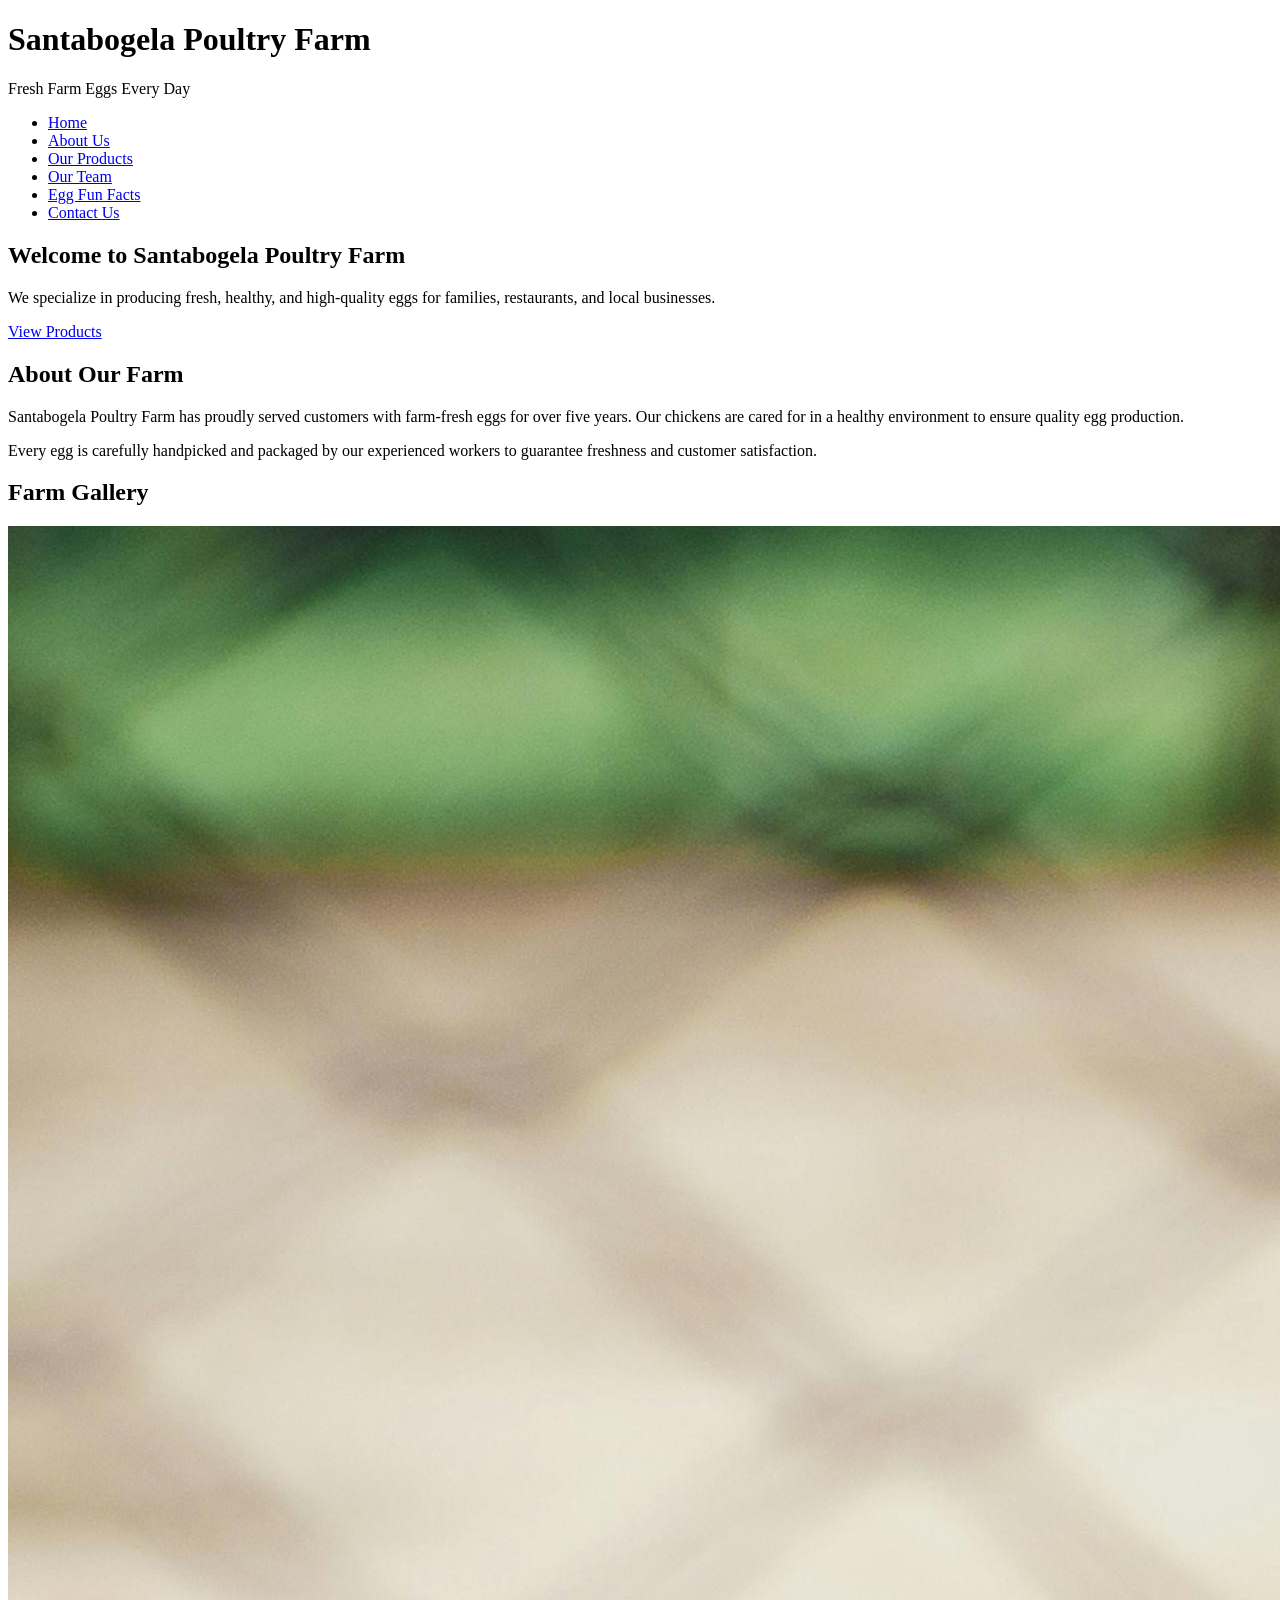
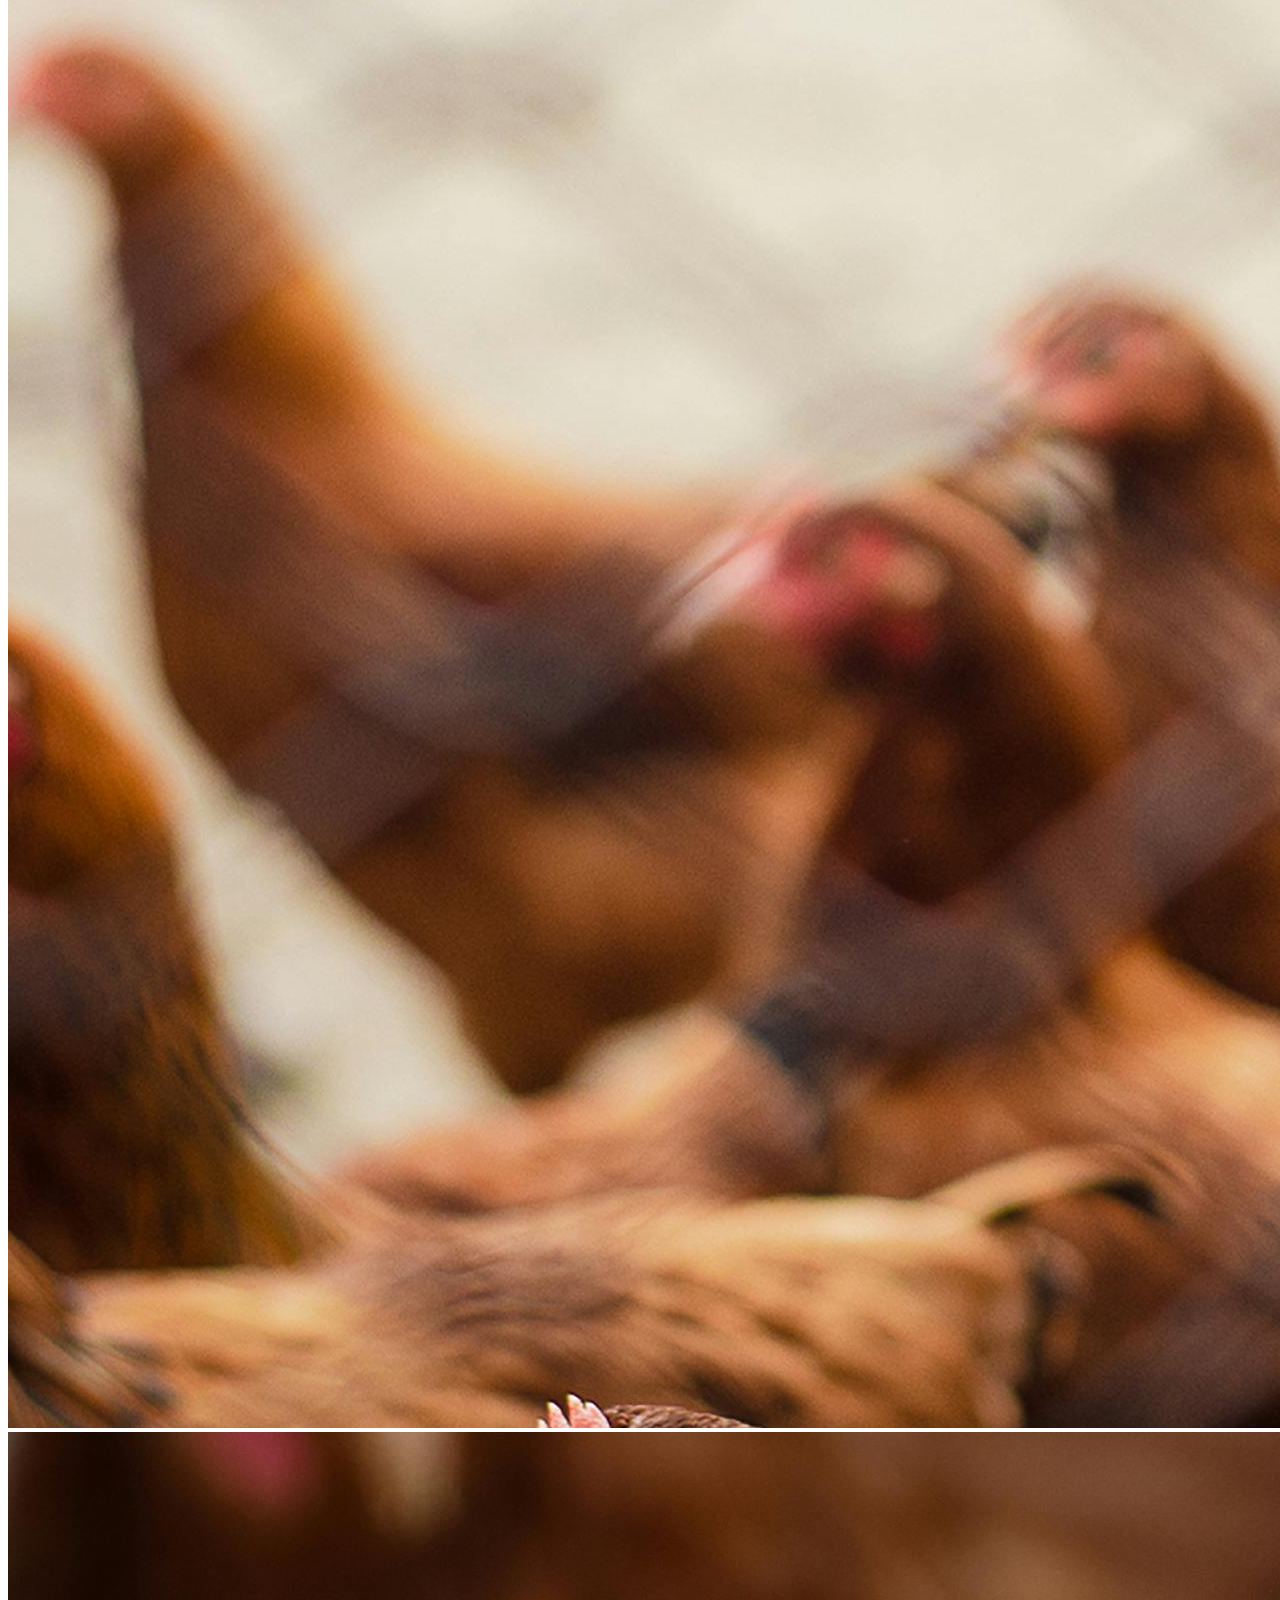
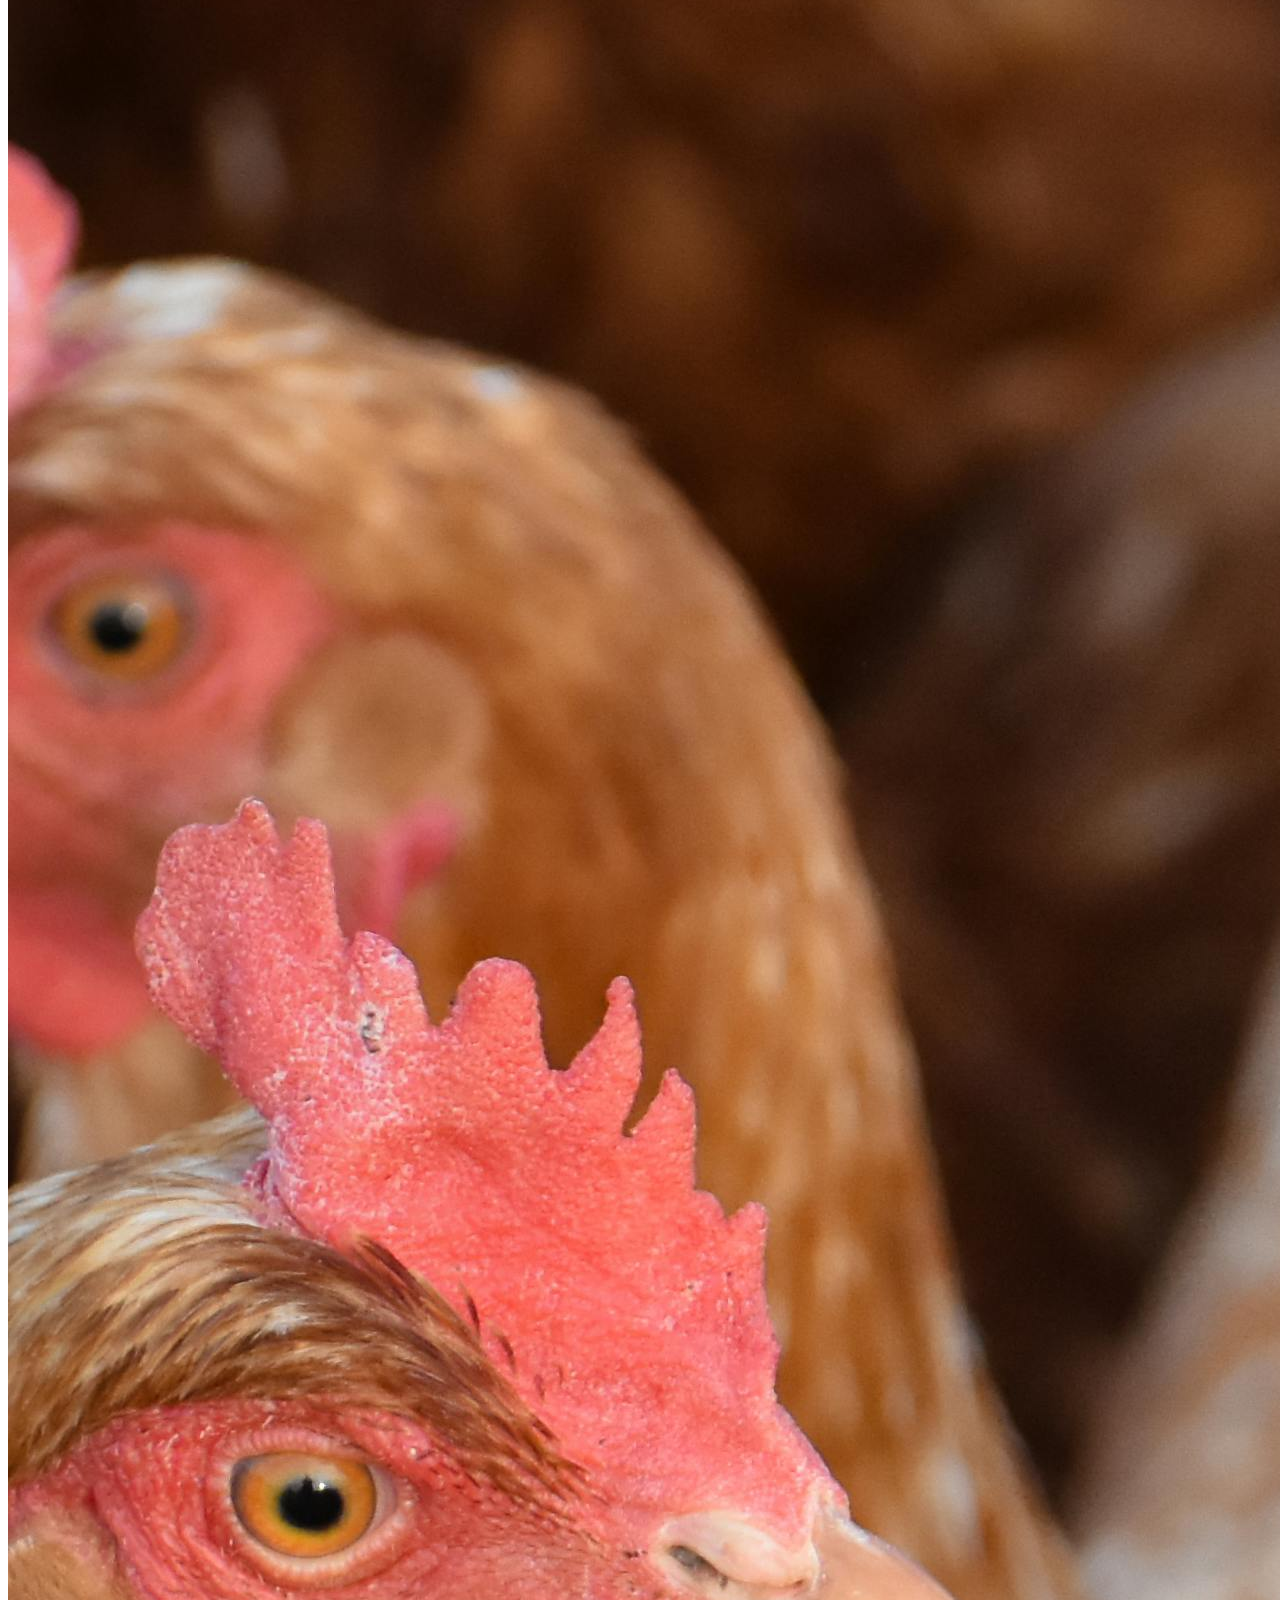
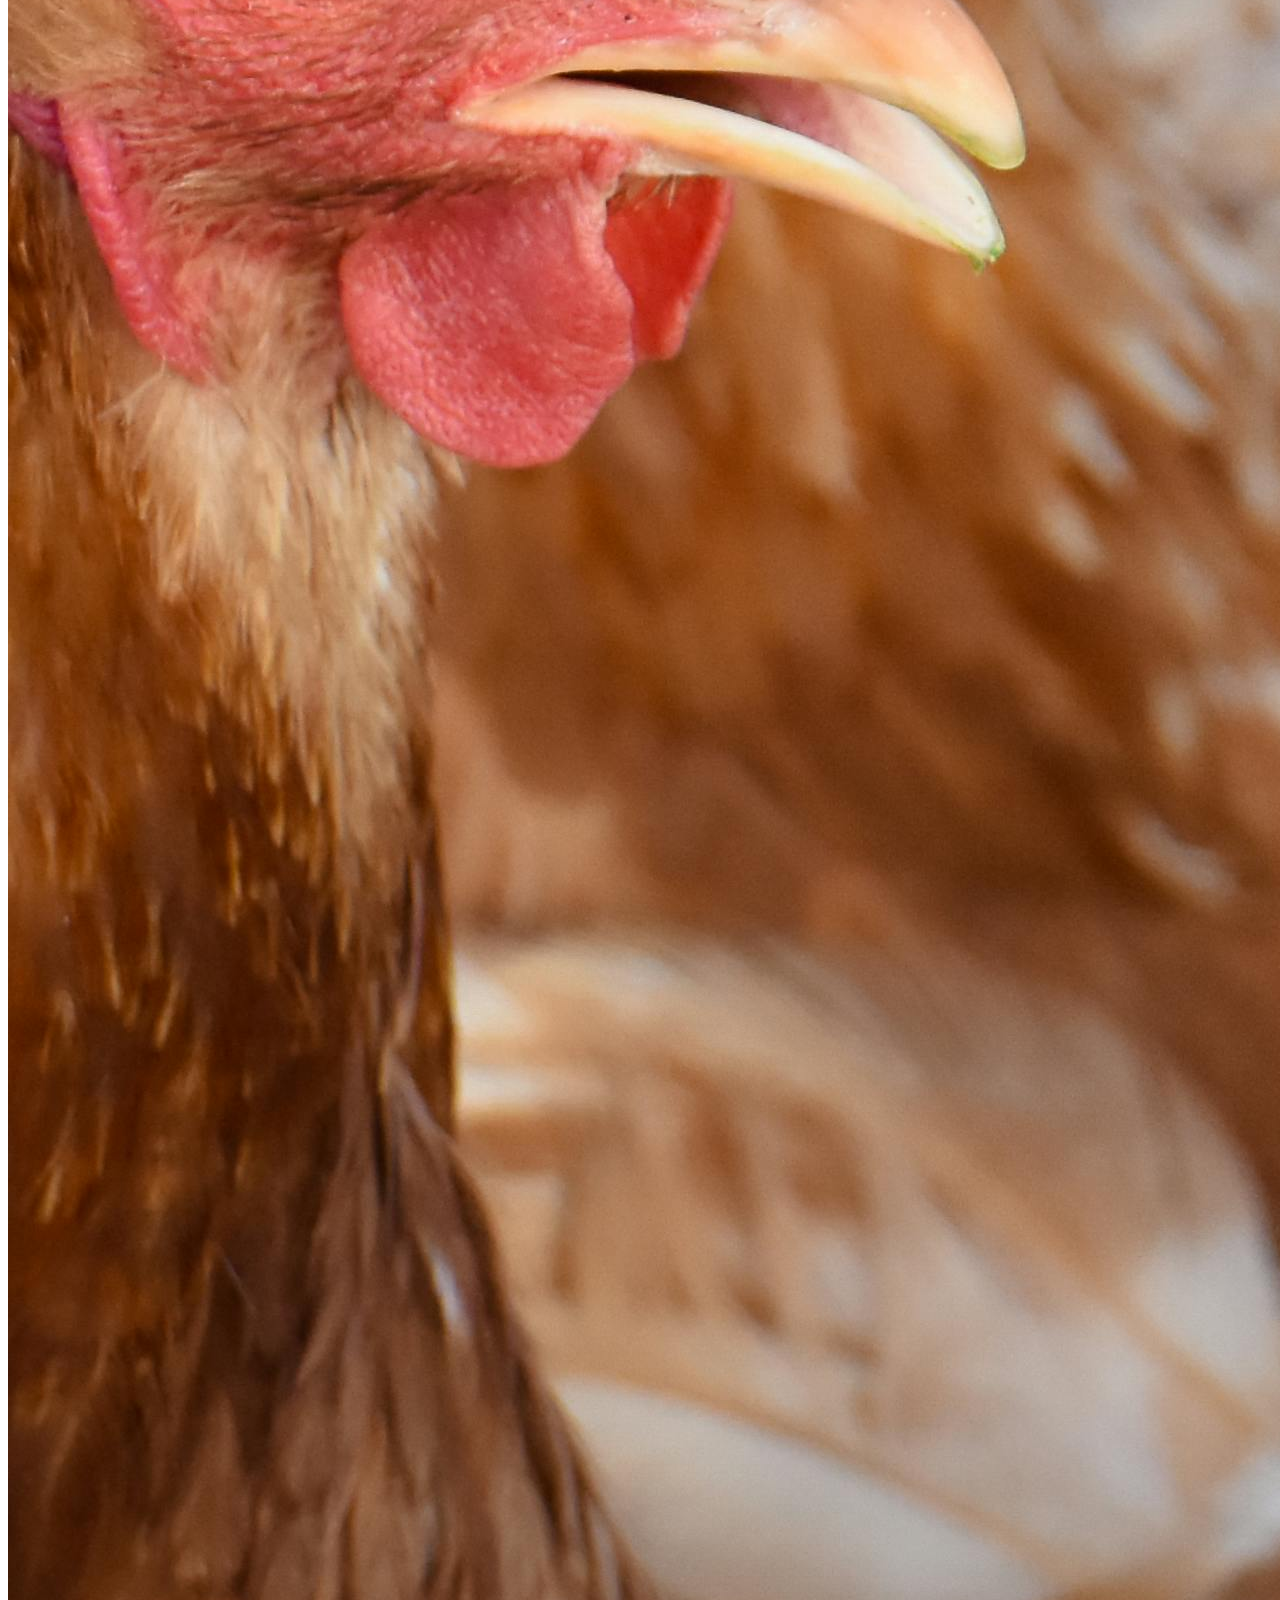
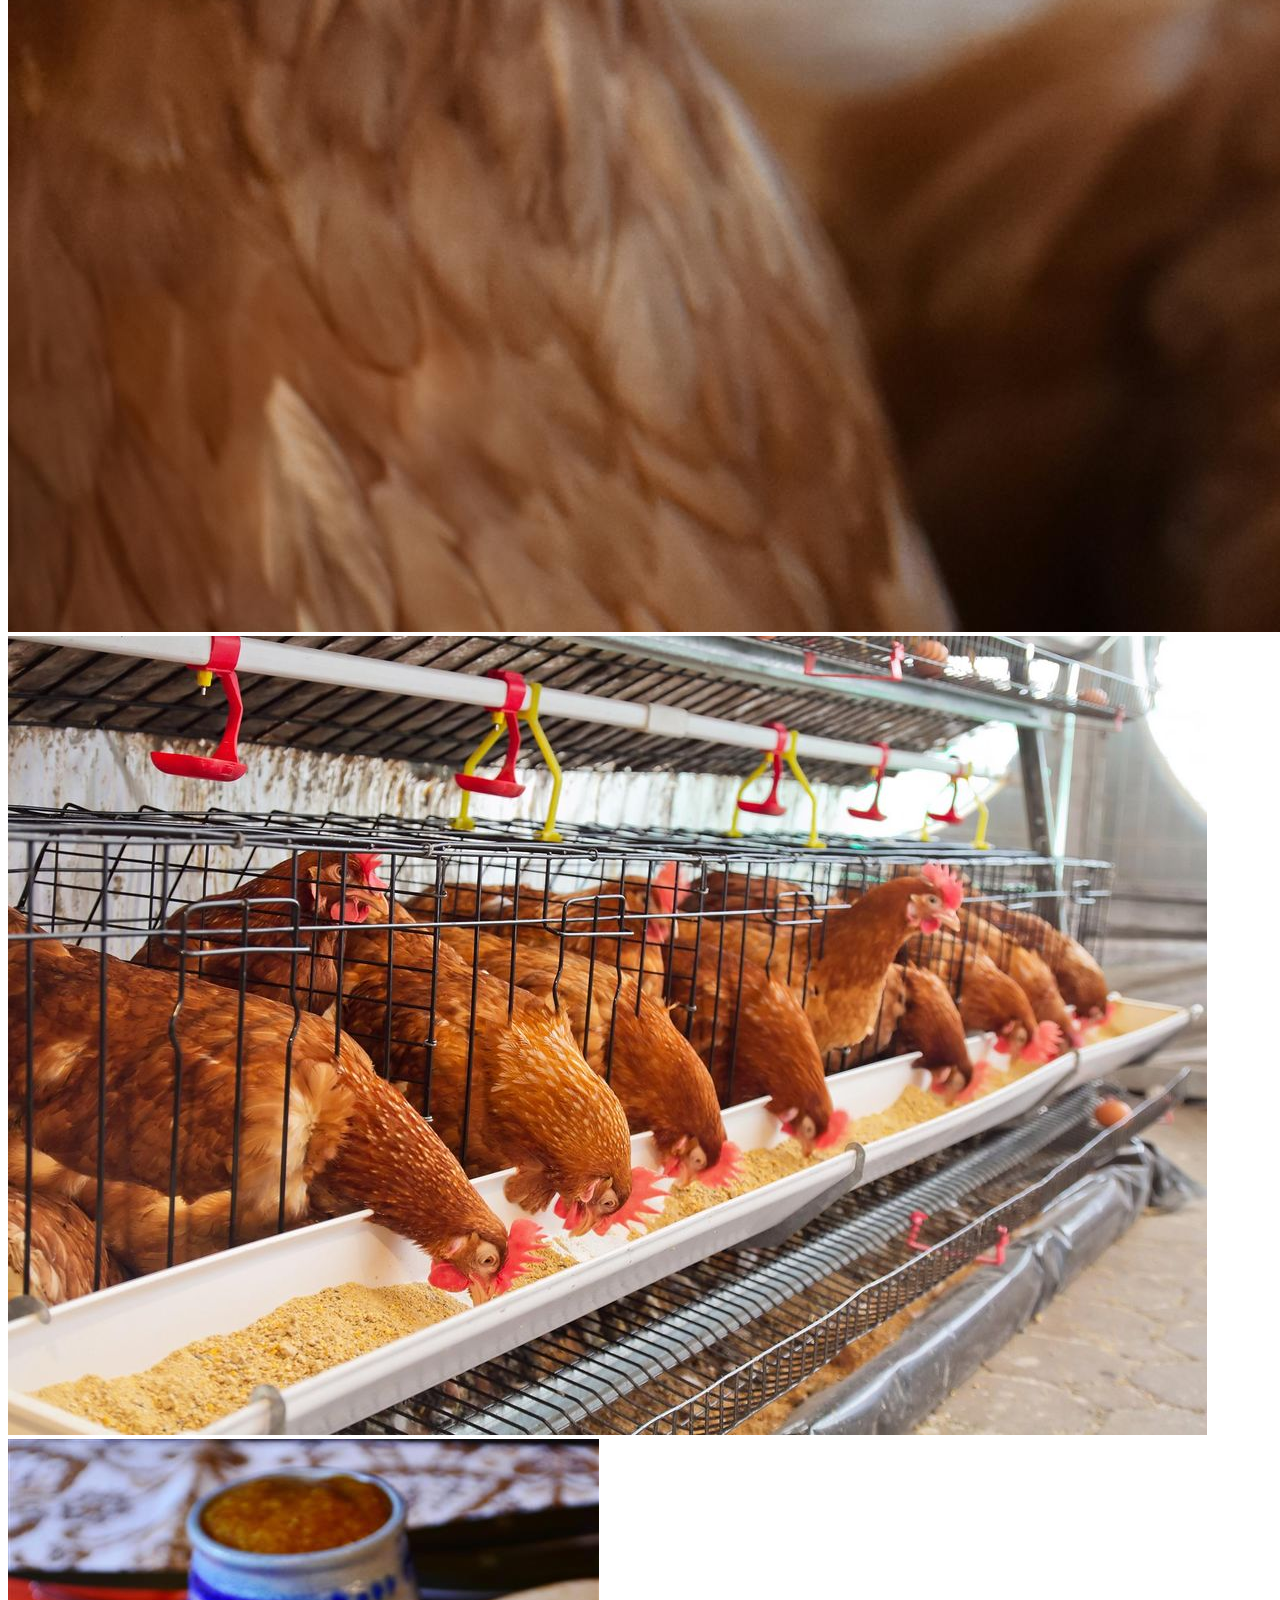
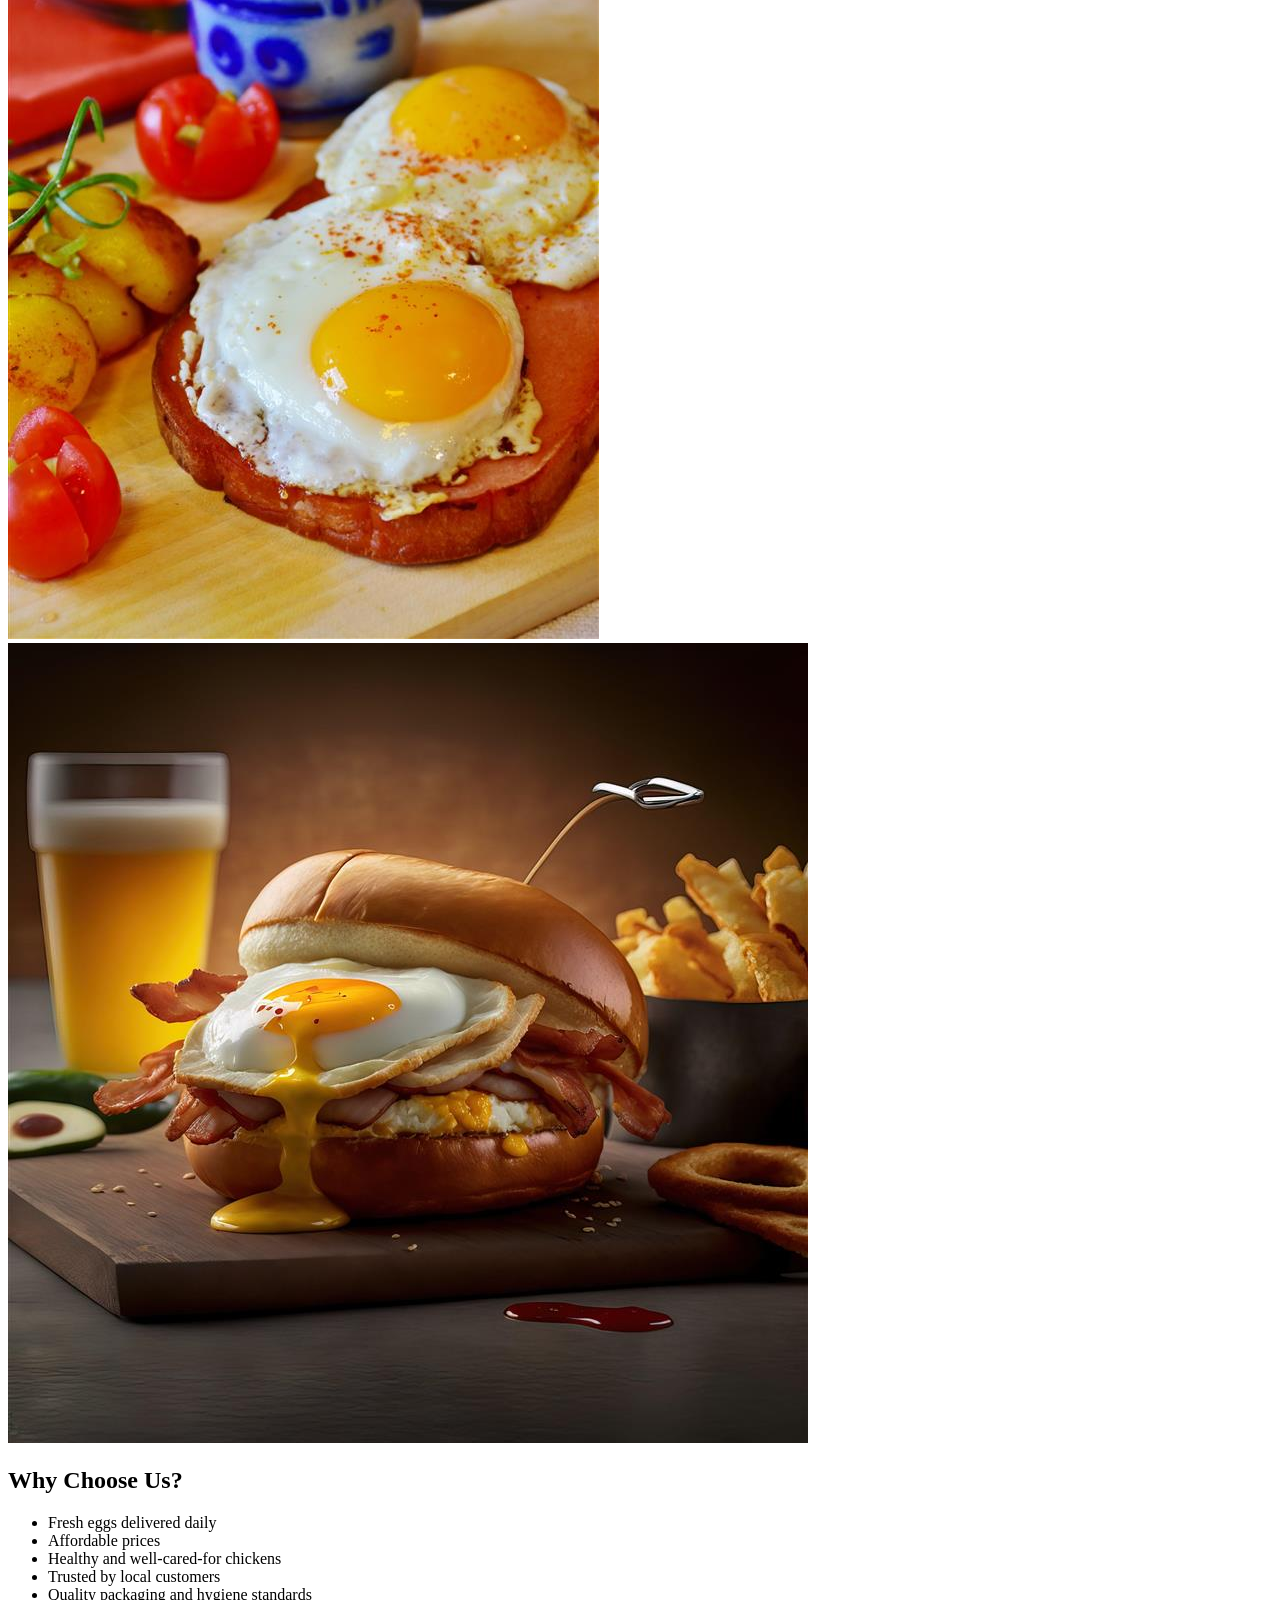
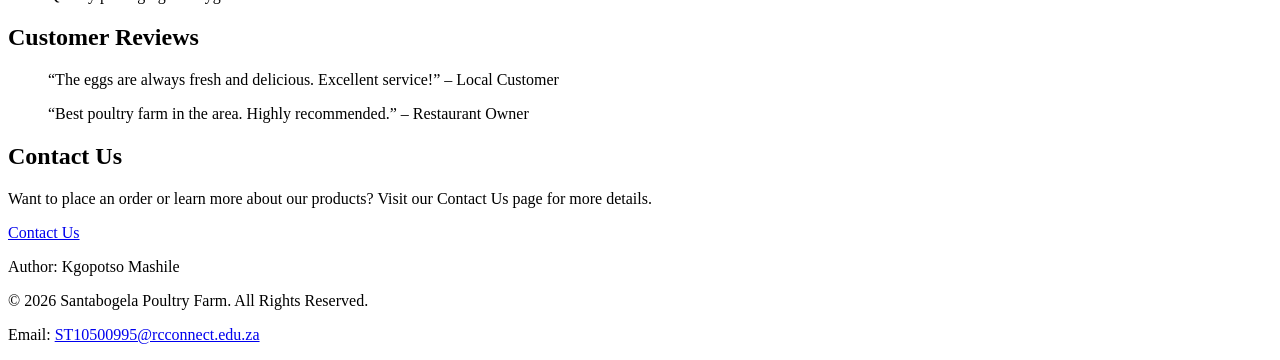
==== index.html @ 3690ef57 "added index changes" ====
<!DOCTYPE html>
<html lang="en">

<head>
    <meta charset="UTF-8">
    <meta name="viewport" content="width=device-width, initial-scale=1.0">
    <title>Santabogela Poultry Farm</title>

    <!-- External CSS -->
    <link rel="stylesheet" href="style.css">
</head>

<body>

    <!-- HEADER -->
    <header>
        <div class="logo">
            <h1>Santabogela Poultry Farm</h1>
            <p>Fresh Farm Eggs Every Day</p>
        </div>

        <!-- Navigation -->
        <nav>
            <ul>
                <li><a href="index.html">Home</a></li>
                <li><a href="about.html">About Us</a></li>
                <li><a href="ourproducts.html">Our Products</a></li>
                <li><a href="ourteam.html">Our Team</a></li>
                <li><a href="eggfunfacts.html">Egg Fun Facts</a></li>
                <li><a href="contacts.html">Contact Us</a></li>
            </ul>
        </nav>
    </header>

    <!-- HERO SECTION -->
    <section class="hero">

        <div class="hero-text">
            <h2>Welcome to Santabogela Poultry Farm</h2>

            <p>
                We specialize in producing fresh, healthy, and high-quality eggs
                for families, restaurants, and local businesses.
            </p>

            <a href="ourproducts.html" class="btn">
                View Products
            </a>
        </div>

    </section>

    <!-- MAIN CONTENT -->
    <main class="container">

        <!-- ABOUT SECTION -->
        <section class="card">

            <h2>About Our Farm</h2>

            <p>
                Santabogela Poultry Farm has proudly served customers with
                farm-fresh eggs for over five years. Our chickens are cared
                for in a healthy environment to ensure quality egg production.
            </p>

            <p>
                Every egg is carefully handpicked and packaged by our experienced
                workers to guarantee freshness and customer satisfaction.
            </p>

        </section>

        <!-- IMAGE GALLERY -->
        <section class="gallery">

            <h2>Farm Gallery</h2>

            <div class="gallery-grid">

                <img src="images/chicken3.jpg" alt="Chicken Farm">
                <img src="images/chicken4.jpg" alt="Fresh Eggs">
                <img src="images/layerfreerange5.jpg" alt="Free Range Chicken">
                <img src="images/breakfast.jpg" alt="Breakfast Meal">
                <img src="images/burger.jpg" alt="Burger Meal">

            </div>

        </section>

        <!-- WHY CHOOSE US -->
        <section class="card">

            <h2>Why Choose Us?</h2>

            <ul>
                <li>Fresh eggs delivered daily</li>
                <li>Affordable prices</li>
                <li>Healthy and well-cared-for chickens</li>
                <li>Trusted by local customers</li>
                <li>Quality packaging and hygiene standards</li>
            </ul>

        </section>

        <!-- CUSTOMER REVIEW SECTION -->
        <section class="card">

            <h2>Customer Reviews</h2>

            <blockquote>
                “The eggs are always fresh and delicious. Excellent service!”
                – Local Customer
            </blockquote>

            <blockquote>
                “Best poultry farm in the area. Highly recommended.”
                – Restaurant Owner
            </blockquote>

        </section>

        <!-- CONTACT PREVIEW -->
        <section class="card">

            <h2>Contact Us</h2>

            <p>
                Want to place an order or learn more about our products?
                Visit our Contact Us page for more details.
            </p>

            <a href="contacts.html" class="btn">
                Contact Us
            </a>

        </section>

    </main>

    <!-- FOOTER -->
    <footer>

        <p>
            Author: Kgopotso Mashile
        </p>

        <p>
            &copy; 2026 Santabogela Poultry Farm.
            All Rights Reserved.
        </p>

        <p>
            Email:
            <a href="mailto:ST10500995@rcconnect.edu.za">
                ST10500995@rcconnect.edu.za
            </a>
        </p>

    </footer>

</body>
</html>
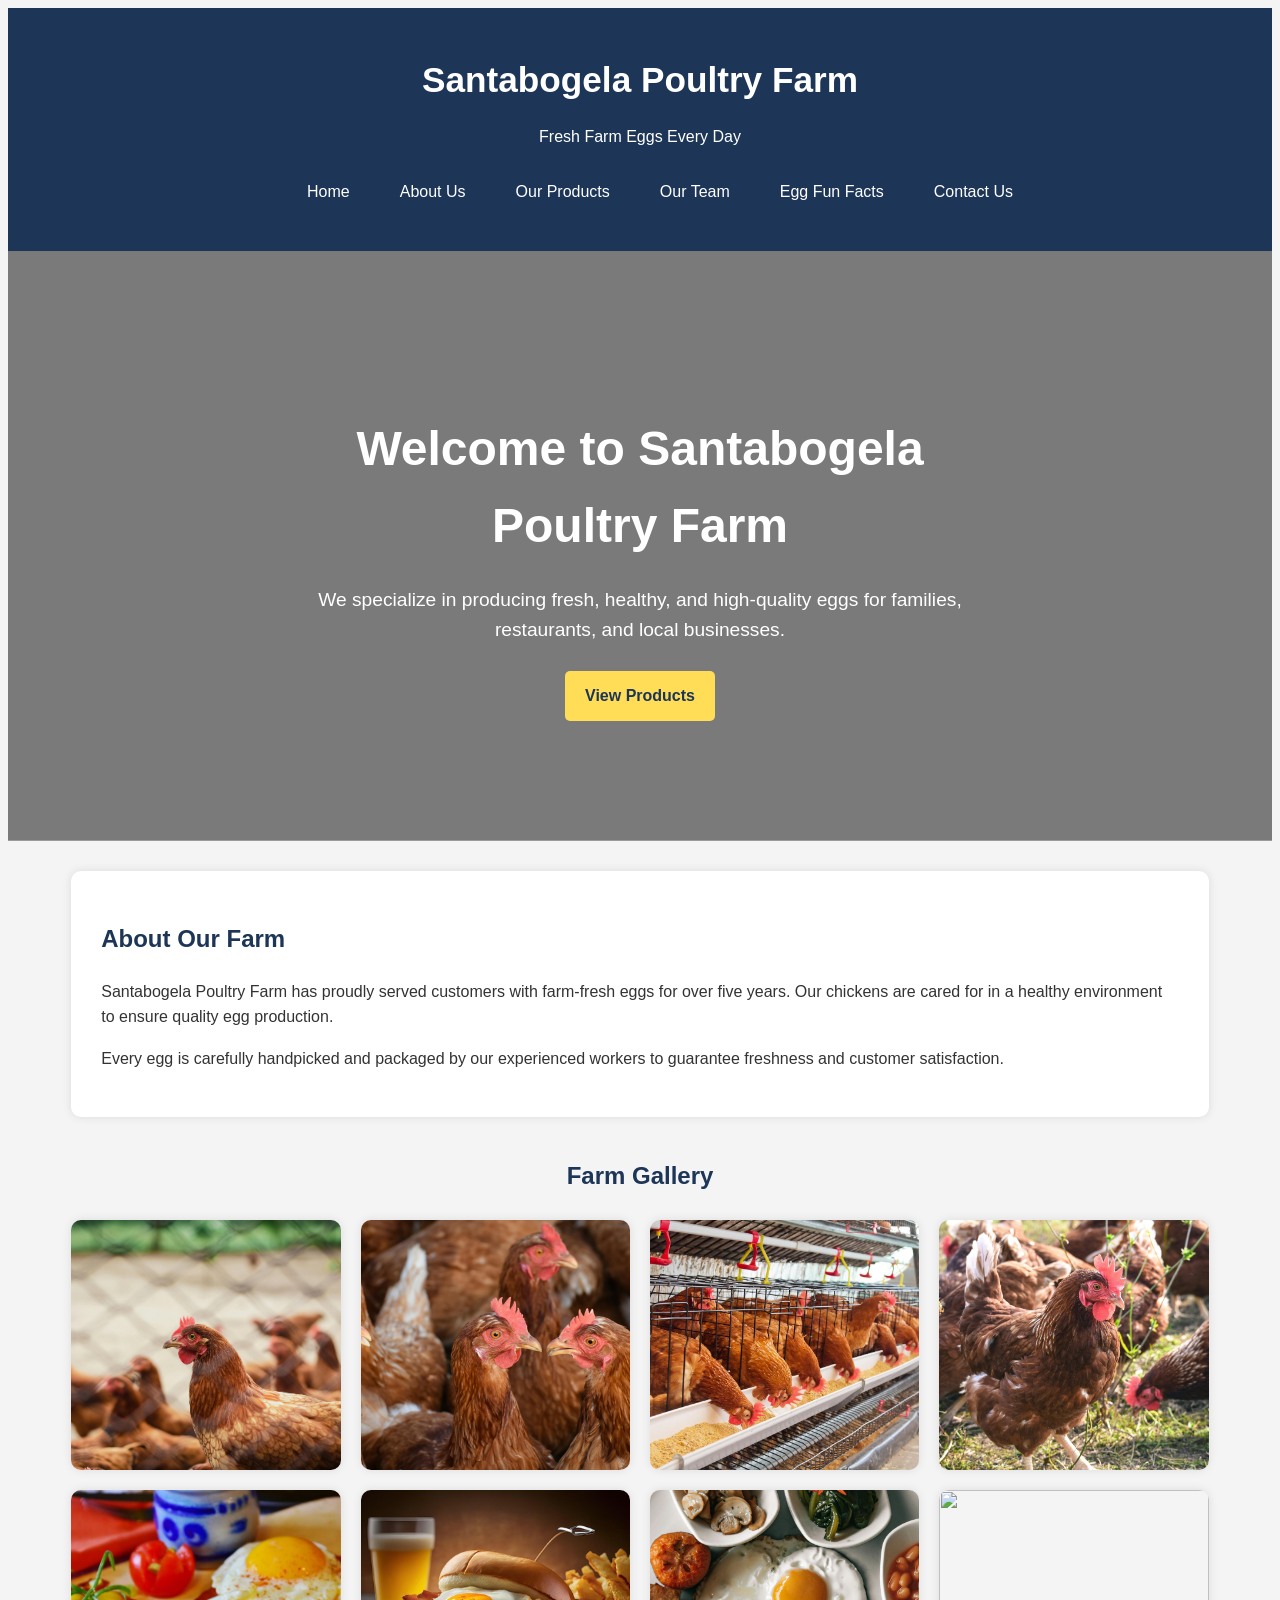
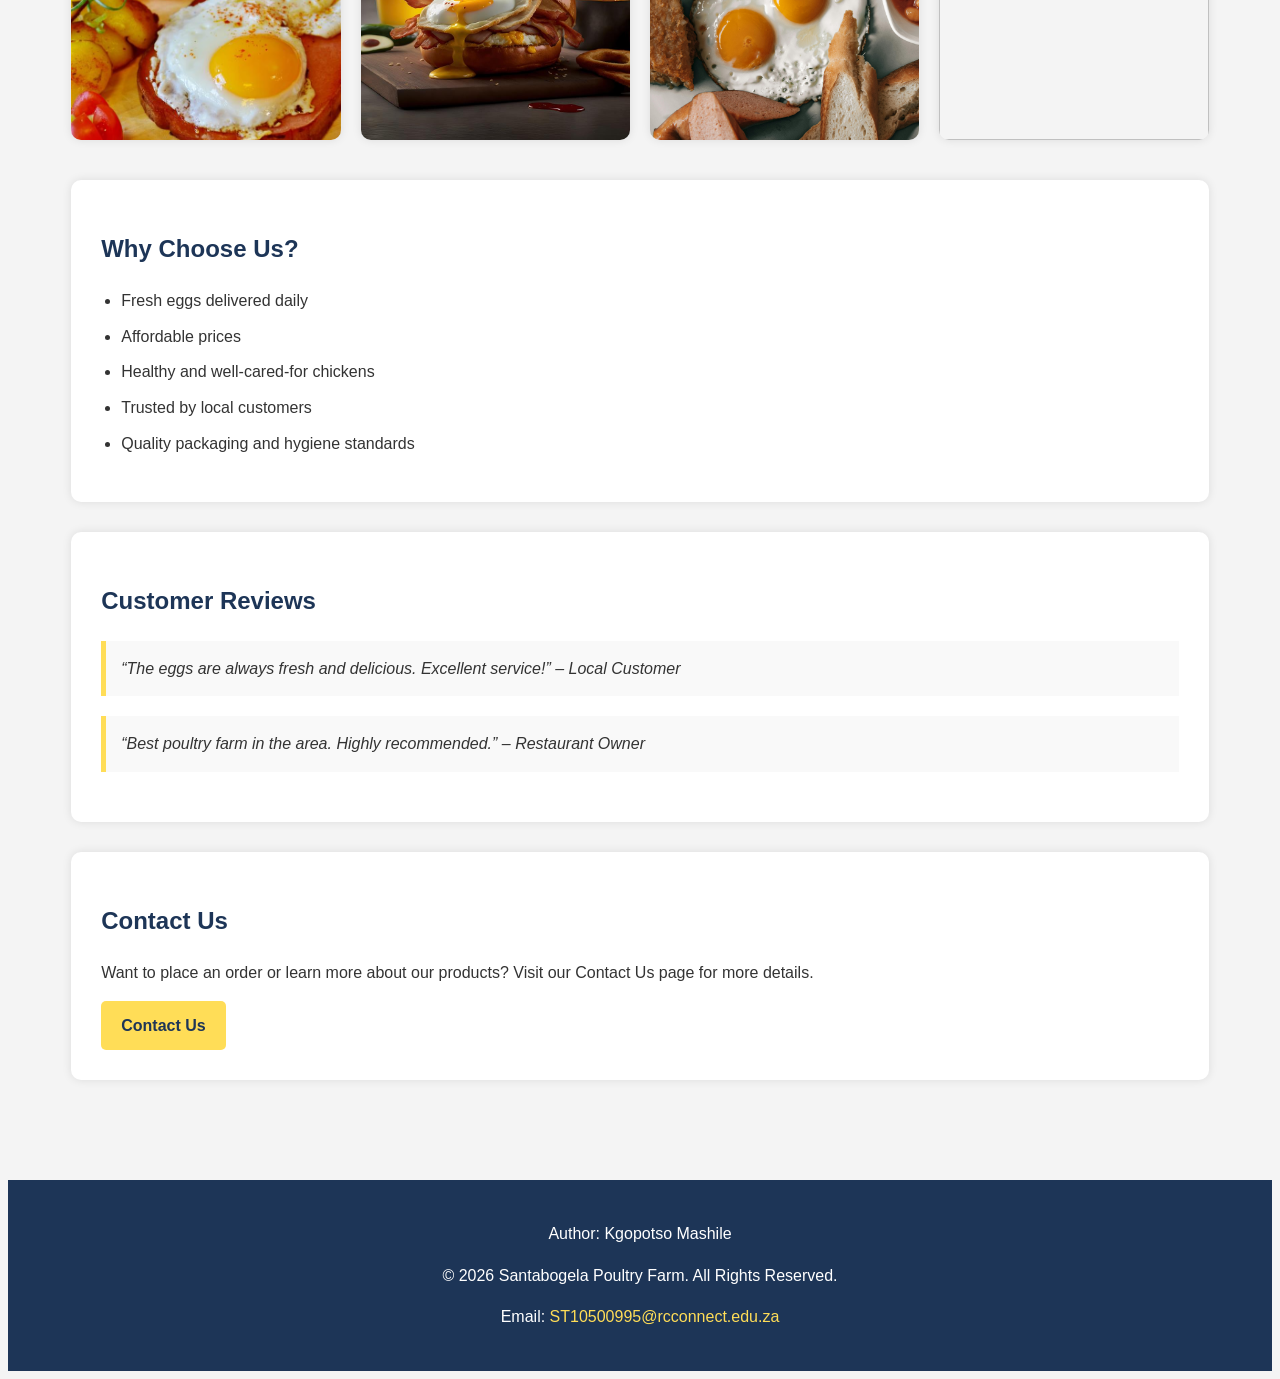
==== commit f5b278a0: "added photos" ====
--- a/index.html
+++ b/index.html
@@ -8,7 +8,7 @@
     <title>Santabogela Poultry Farm</title>
 
     <!-- External CSS -->
-    <link rel="stylesheet" href="style.css">
+    <link rel="stylesheet" href="css/style.css">
 </head>
 
 <body>
@@ -29,6 +29,9 @@
                 <li><a href="ourteam.html">Our Team</a></li>
                 <li><a href="eggfunfacts.html">Egg Fun Facts</a></li>
                 <li><a href="contacts.html">Contact Us</a></li>
+            
+
+            
             </ul>
         </nav>
     </header>
@@ -79,11 +82,14 @@
 
             <div class="gallery-grid">
 
-                <img src="images/chicken3.jpg" alt="Chicken Farm">
-                <img src="images/chicken4.jpg" alt="Fresh Eggs">
+                <img src="images/chicken3.jpg" alt="Chicken Farm" width="700">
+                <img src="images/chicken4.jpg" alt="Fresh Eggs" width="750">
                 <img src="images/layerfreerange5.jpg" alt="Free Range Chicken">
+                <img src="images/freerange3.jpg">
                 <img src="images/breakfast.jpg" alt="Breakfast Meal">
                 <img src="images/burger.jpg" alt="Burger Meal">
+                <img src="images/breakfast2.jpg">
+                <img src="images/breakfast3.jpg">
 
             </div>
 
--- a/css/style.css
+++ b/css/style.css
@@ -0,0 +1,387 @@
+html5
+
+
+*{
+    margin: 0;
+    padding: 0;
+    box-sizing: border-box;
+}
+
+body{
+    font-family: 'Poppins', sans-serif;
+    background-color: #f4f4f4;
+    color: #333;
+    line-height: 1.6;
+}
+
+
+header{
+    background-color: #1d3557;
+    color: white;
+    text-align: center;
+    padding: 20px;
+}
+
+/* LOGO */
+.logo h1{
+    font-size: 2.2rem;
+    margin-bottom: 5px;
+}
+
+.logo p{
+    font-size: 1rem;
+}
+
+
+
+nav ul{
+    list-style: none;
+    display: flex;
+    justify-content: center;
+    flex-wrap: wrap;
+    margin-top: 20px;
+}
+
+nav ul li{
+    margin: 10px;
+}
+
+nav ul li a{
+    color: white;
+    text-decoration: none;
+    padding: 10px 15px;
+    border-radius: 5px;
+    transition: 0.3s;
+    font-weight: 500;
+}
+
+/* ACTIVE PAGE */
+.active{
+    background-color: #ffdd57;
+    color: #1d3557;
+}
+
+/* HOVER EFFECT */
+nav ul li a:hover{
+    background-color: #457b9d;
+}
+
+
+
+.hero{
+    background-image:
+    linear-gradient(rgba(0,0,0,0.5),
+    rgba(0,0,0,0.5)),
+    url("images/chicken4.jpg");
+
+    background-size: cover;
+    background-position: center;
+
+    color: white;
+    text-align: center;
+
+    padding: 120px 20px;
+}
+
+.hero-text{
+    max-width: 700px;
+    margin: auto;
+}
+
+.hero h2{
+    font-size: 3rem;
+    margin-bottom: 20px;
+}
+
+.hero p{
+    font-size: 1.2rem;
+    margin-bottom: 25px;
+}
+
+
+
+.btn{
+    background-color: #ffdd57;
+    color: #1d3557;
+    padding: 12px 20px;
+    text-decoration: none;
+    border-radius: 5px;
+    font-weight: bold;
+    display: inline-block;
+    transition: 0.3s;
+}
+
+.btn:hover{
+    background-color: #1d3557;
+    color: white;
+}
+
+
+
+.container{
+    width: 90%;
+    max-width: 1200px;
+    margin: auto;
+    padding: 30px 0;
+}
+
+
+
+.card{
+    background-color: white;
+    padding: 30px;
+    margin-bottom: 30px;
+    border-radius: 10px;
+    box-shadow: 0px 0px 10px rgba(0,0,0,0.1);
+    transition: 0.3s;
+}
+
+.card:hover{
+    transform: translateY(-5px);
+}
+
+.card h2{
+    color: #1d3557;
+    margin-bottom: 20px;
+}
+
+.card p{
+    margin-bottom: 15px;
+}
+
+
+
+.card ul{
+    padding-left: 20px;
+}
+
+.card ul li{
+    margin-bottom: 10px;
+}
+
+
+
+.gallery{
+    margin: 40px 0;
+}
+
+.gallery h2{
+    text-align: center;
+    margin-bottom: 25px;
+    color: #1d3557;
+}
+
+.gallery-grid{
+    display: grid;
+    grid-template-columns:
+    repeat(auto-fit, minmax(250px, 1fr));
+
+    gap: 20px;
+}
+
+.gallery-grid img{
+    width: 100%;
+    height: 250px;
+    object-fit: cover;
+
+    border-radius: 10px;
+
+    box-shadow: 0px 0px 10px rgba(0,0,0,0.1);
+
+    transition: 0.3s;
+}
+
+.gallery-grid img:hover{
+    transform: scale(1.03);
+}
+
+
+.products-grid{
+    display: grid;
+    grid-template-columns:
+    repeat(auto-fit, minmax(250px, 1fr));
+
+    gap: 25px;
+    margin-top: 30px;
+}
+
+.product-card{
+    background-color: white;
+    border-radius: 10px;
+    overflow: hidden;
+    text-align: center;
+
+    box-shadow: 0px 0px 10px rgba(0,0,0,0.1);
+
+    transition: 0.3s;
+}
+
+.product-card:hover{
+    transform: translateY(-8px);
+}
+
+.product-card img{
+    width: 100%;
+    height: 220px;
+    object-fit: cover;
+}
+
+.product-card h3{
+    color: #1d3557;
+    margin: 15px 0;
+}
+
+.product-card p{
+    padding: 0 15px 20px;
+}
+
+.product-card .btn{
+    margin-bottom: 20px;
+}
+
+
+
+.info-boxes{
+    display: grid;
+    grid-template-columns:
+    repeat(auto-fit, minmax(250px, 1fr));
+
+    gap: 20px;
+    margin: 30px 0;
+}
+
+.info-card{
+    background-color: white;
+    padding: 25px;
+    text-align: center;
+
+    border-radius: 10px;
+
+    box-shadow: 0px 0px 10px rgba(0,0,0,0.1);
+}
+
+.info-card h3{
+    color: #1d3557;
+    margin-bottom: 10px;
+}
+
+
+
+.contact-grid{
+    display: grid;
+    grid-template-columns:
+    repeat(auto-fit, minmax(220px, 1fr));
+
+    gap: 20px;
+}
+
+.contact-card{
+    background-color: white;
+    padding: 25px;
+
+    border-radius: 10px;
+
+    text-align: center;
+
+    box-shadow: 0px 0px 10px rgba(0,0,0,0.1);
+
+    transition: 0.3s;
+}
+
+.contact-card:hover{
+    transform: translateY(-5px);
+}
+
+.contact-card h3{
+    color: #1d3557;
+    margin-bottom: 15px;
+}
+
+/* =========================
+   BLOCKQUOTE
+========================= */
+
+blockquote{
+    background-color: #f9f9f9;
+    border-left: 5px solid #ffdd57;
+
+    padding: 15px;
+    margin: 20px 0;
+
+    font-style: italic;
+}
+
+
+
+.about-image{
+    width: 100%;
+    max-width: 700px;
+
+    display: block;
+
+    margin: 20px auto;
+
+    border-radius: 10px;
+}
+
+/* =========================
+   FOOTER
+========================= */
+
+footer{
+    background-color: #1d3557;
+    color: white;
+
+    text-align: center;
+
+    padding: 25px;
+
+    margin-top: 40px;
+}
+
+footer a{
+    color: #ffdd57;
+    text-decoration: none;
+}
+
+footer a:hover{
+    text-decoration: underline;
+}
+
+/* =========================
+   RESPONSIVE DESIGN
+========================= */
+
+@media screen and (max-width: 768px){
+
+    nav ul{
+        flex-direction: column;
+        align-items: center;
+    }
+
+    .hero{
+        padding: 80px 20px;
+    }
+
+    .hero h2{
+        font-size: 2rem;
+    }
+
+    .hero p{
+        font-size: 1rem;
+    }
+
+    .container{
+        width: 95%;
+    }
+
+    .gallery-grid img{
+        height: 220px;
+    }
+
+}
+```
+
+
+
+
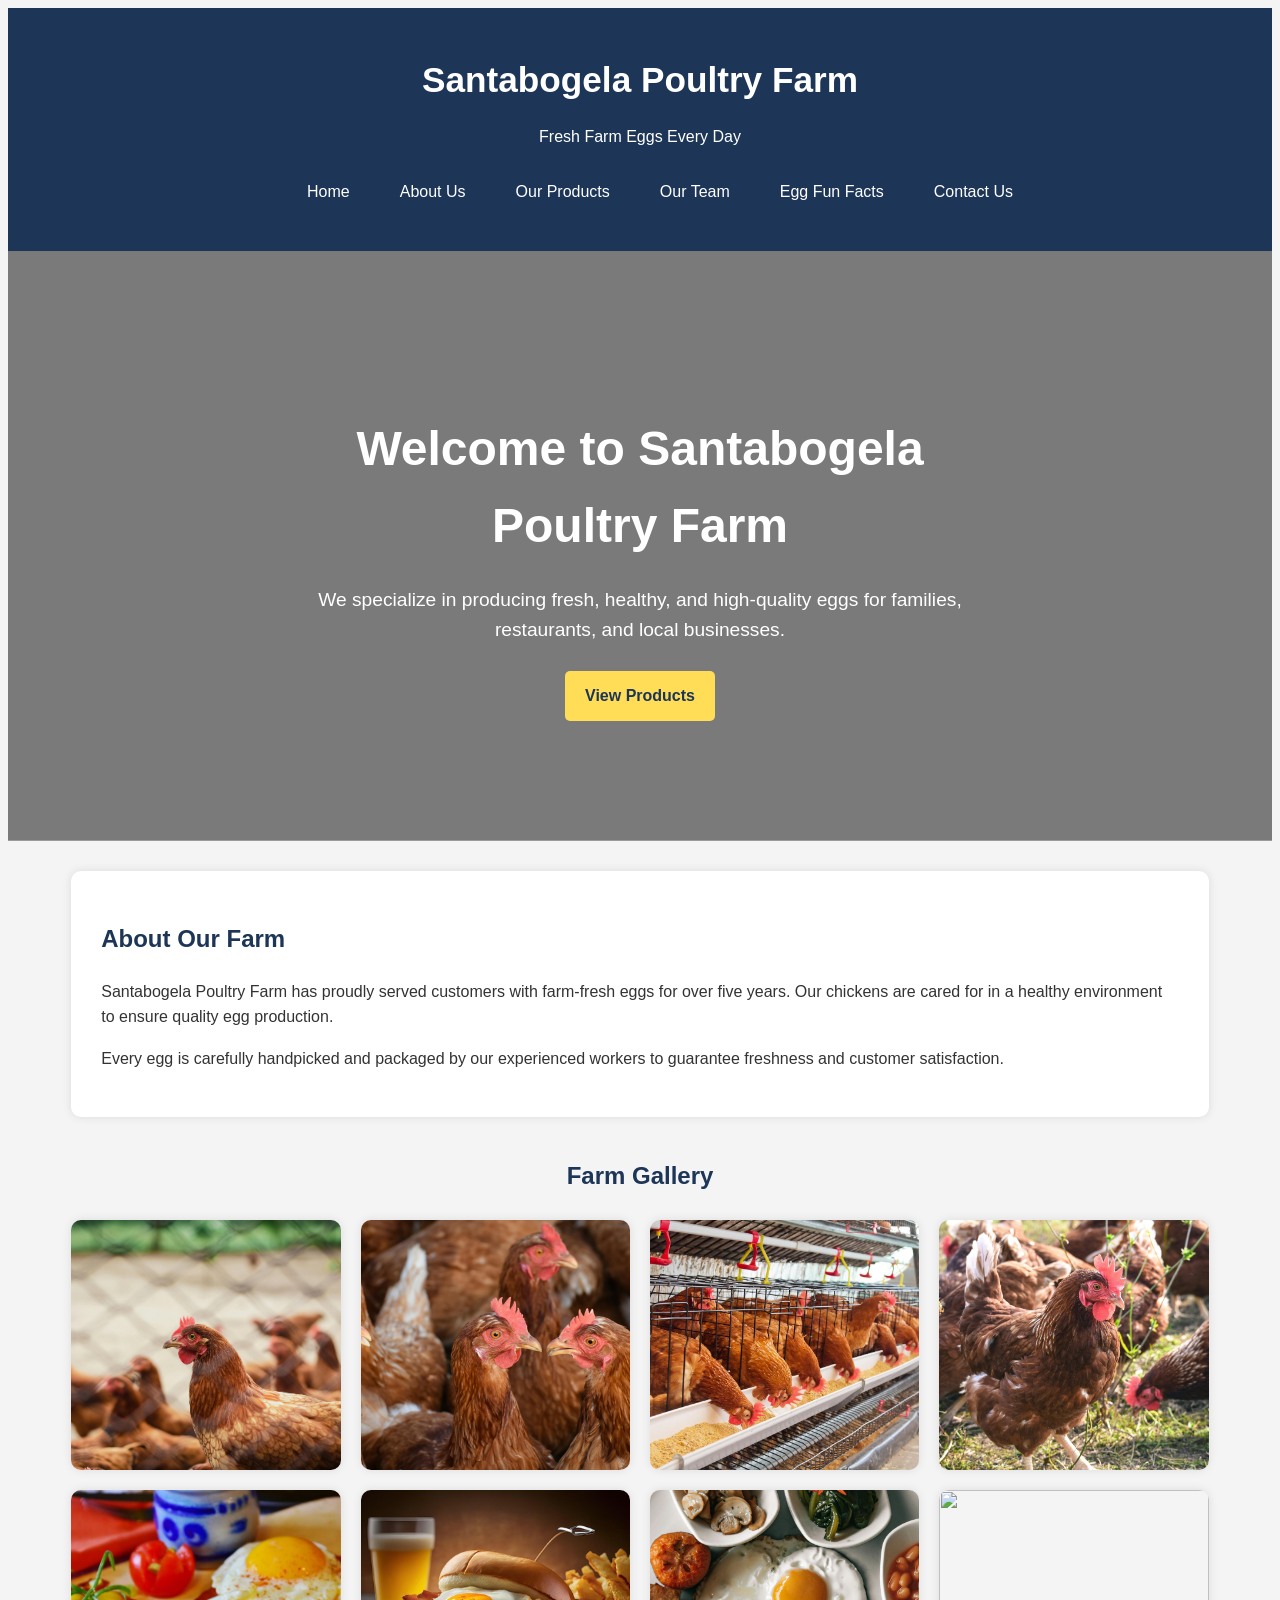
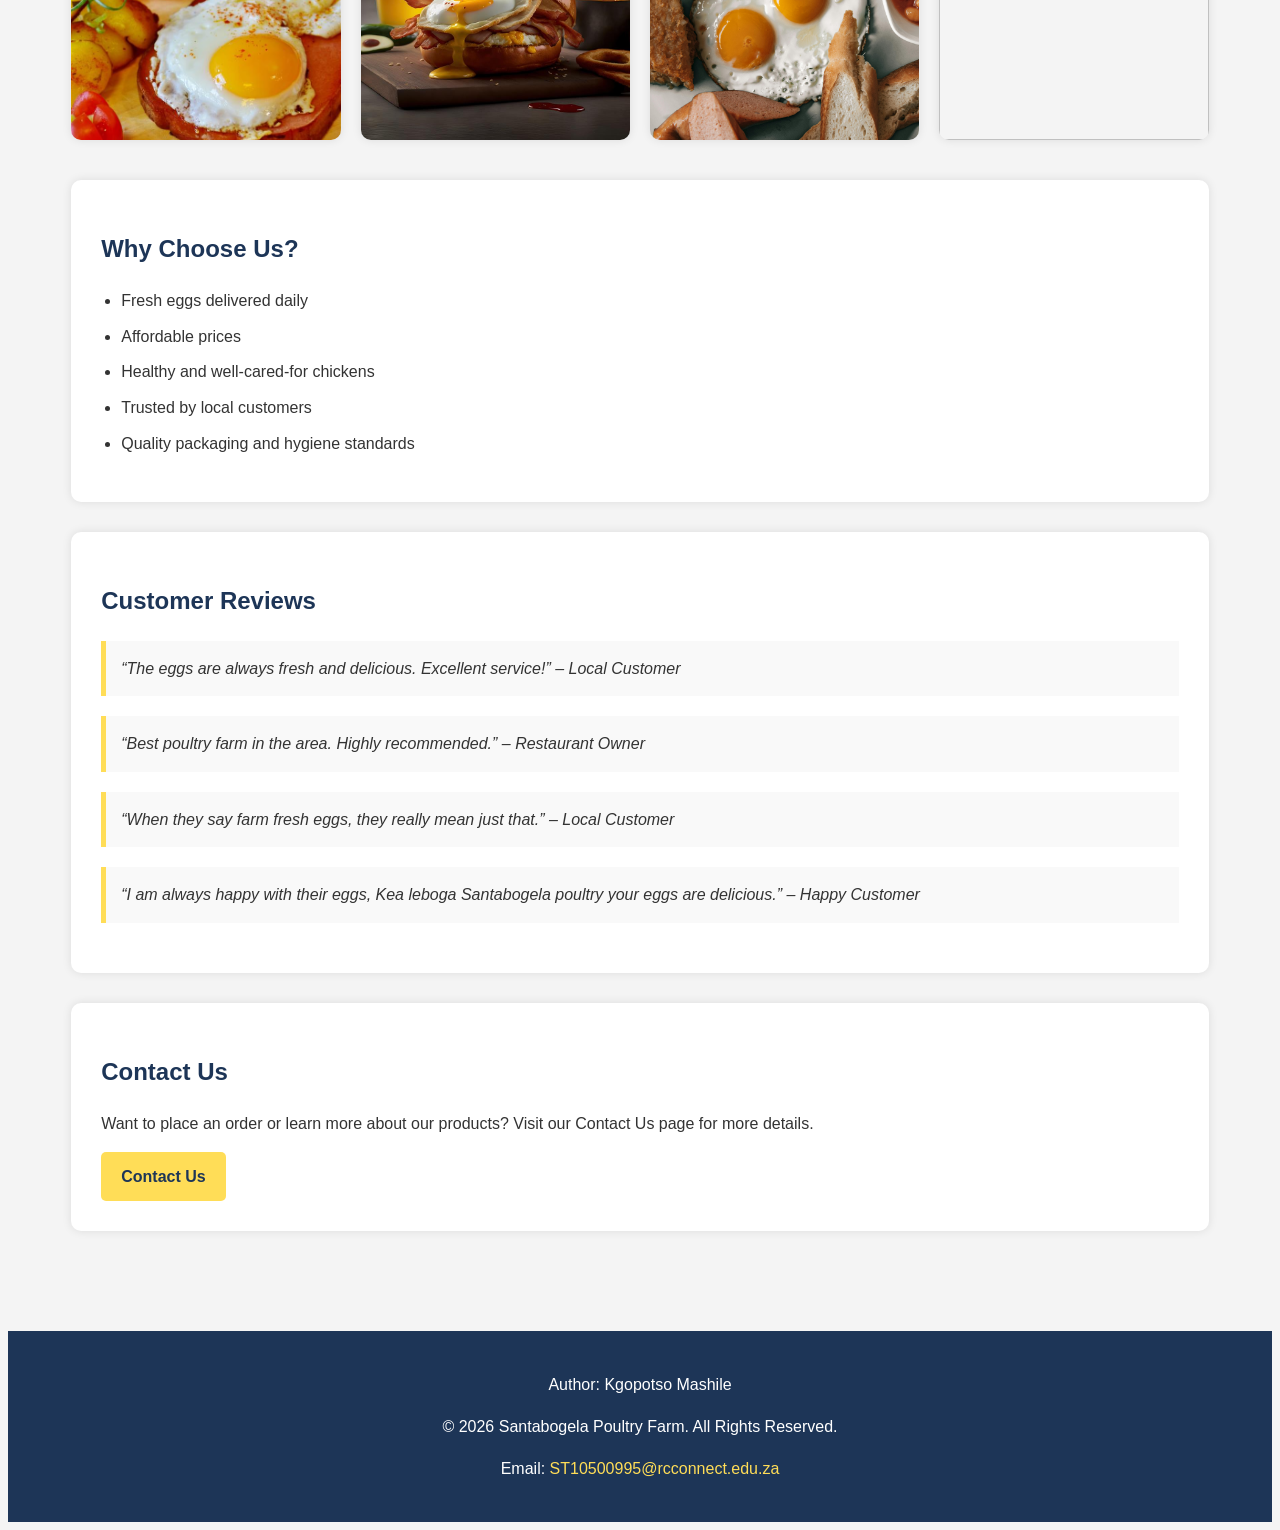
==== commit ad305be6: "readme file, css style" ====
--- a/index.html
+++ b/index.html
@@ -125,6 +125,16 @@
                 – Restaurant Owner
             </blockquote>
 
+            <blockquote>
+                “When they say farm fresh eggs, they really mean just that.”
+                – Local Customer
+            </blockquote>
+
+            <blockquote>
+                “I am always happy with their eggs, Kea leboga Santabogela poultry your eggs are delicious.”
+                – Happy Customer
+            </blockquote>
+
         </section>
 
         <!-- CONTACT PREVIEW -->
--- a/css/style.css
+++ b/css/style.css
@@ -227,7 +227,7 @@
 }
 
 .product-card h3{
-    color: #1d3557;
+    color: #53571d;
     margin: 15px 0;
 }
 
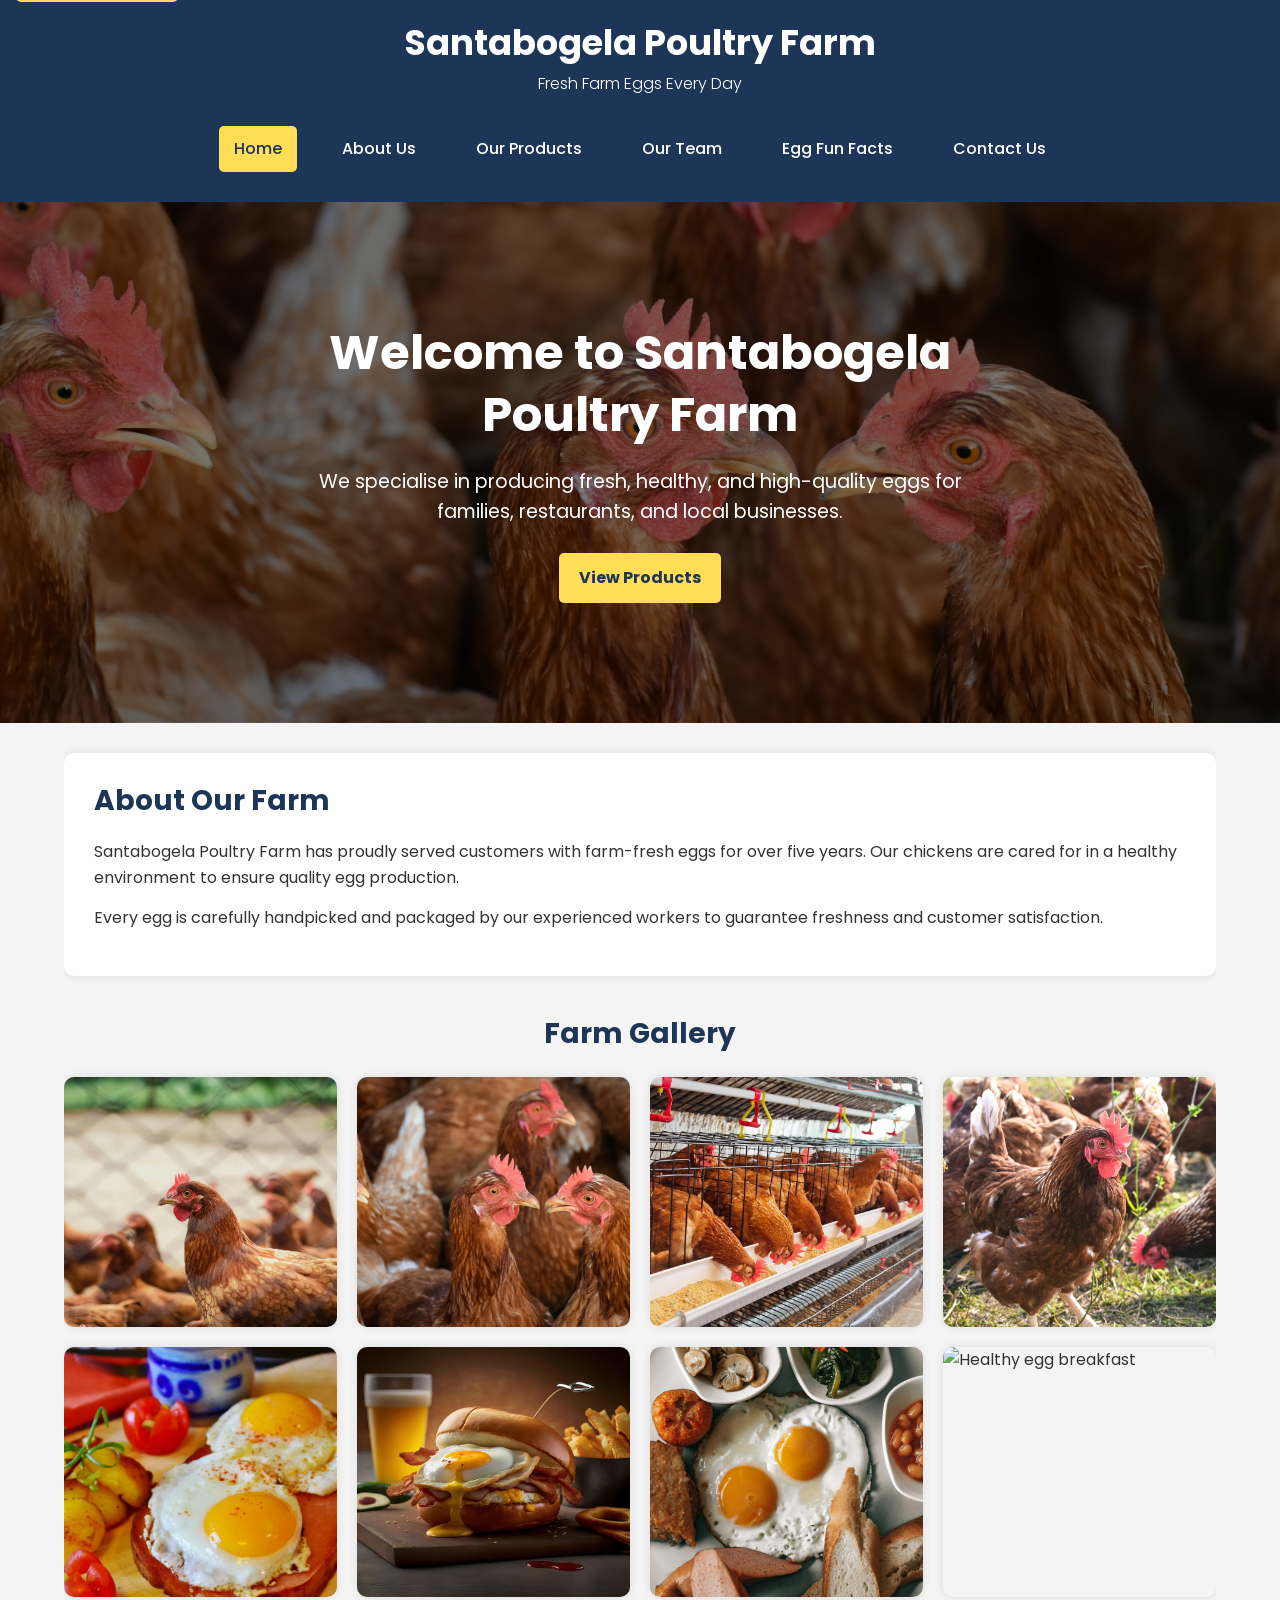
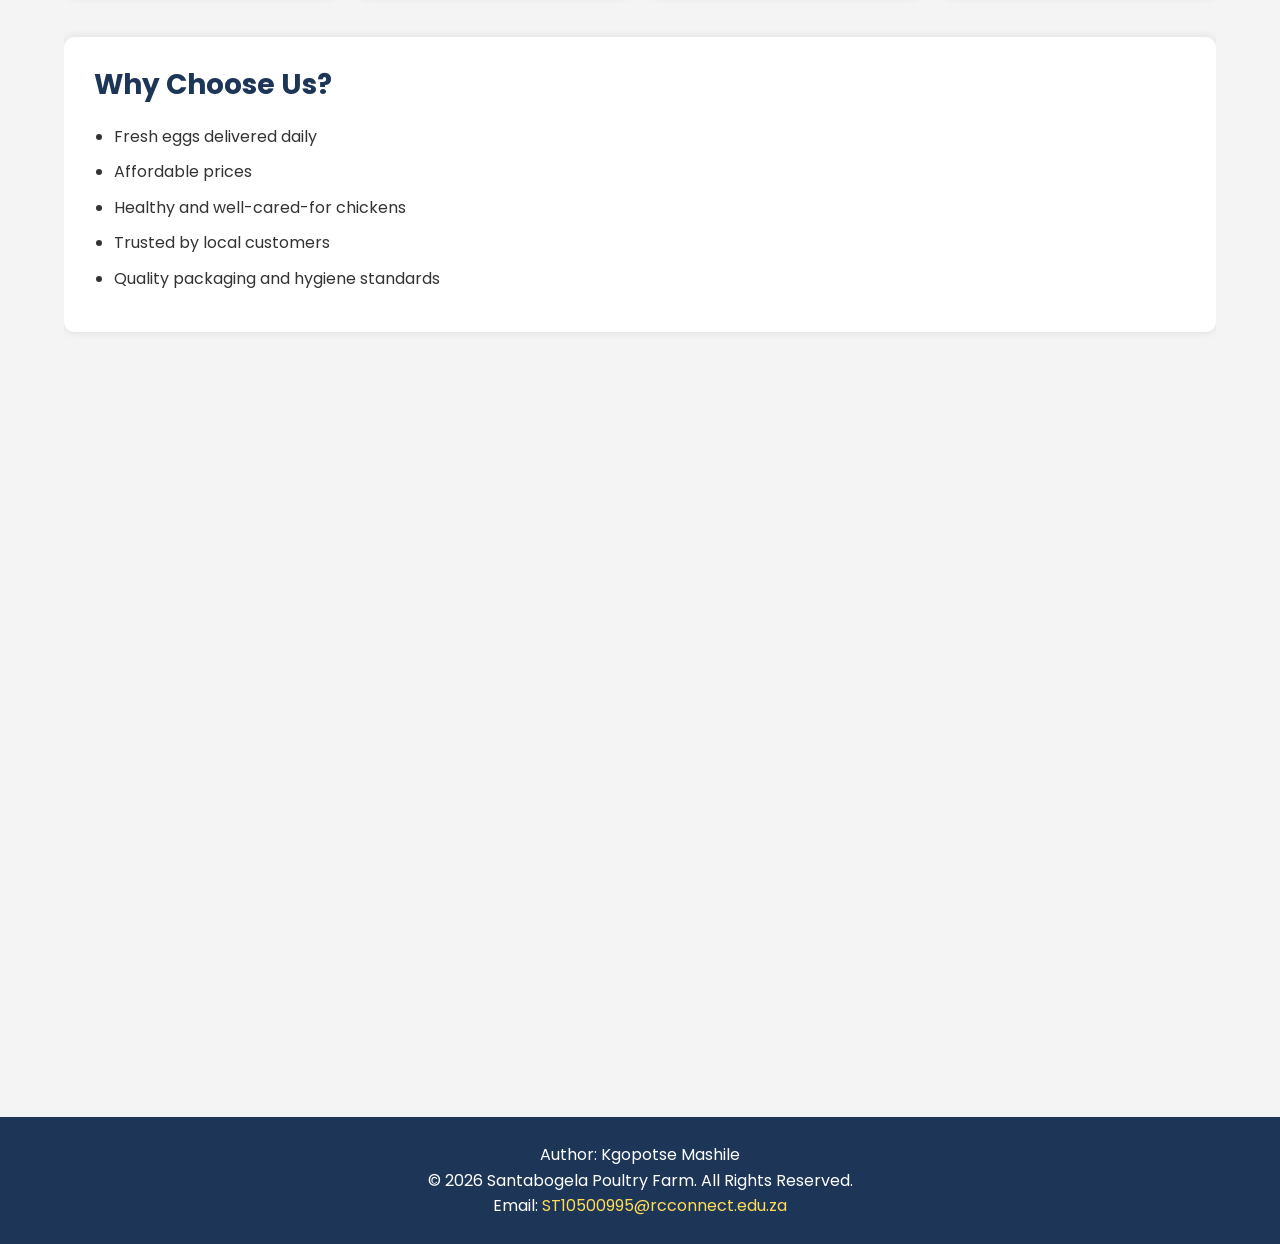
==== commit d0e1527c: "Java code, robot, folder, Readme file change log" ====
--- a/index.html
+++ b/index.html
@@ -1,105 +1,96 @@
-
 <!DOCTYPE html>
-<html lang="en">
+<html lang="en-ZA">
 
 <head>
     <meta charset="UTF-8">
     <meta name="viewport" content="width=device-width, initial-scale=1.0">
+    <meta name="description" content="Santabogela Poultry Farm supplies fresh table, brown, organic, and free-range eggs to families and businesses in Gauteng and Mpumalanga.">
+    <meta name="keywords" content="Santabogela Poultry Farm, fresh eggs, free-range eggs, organic eggs, Winterveld, Pretoria, Soshanguve">
+    <meta name="author" content="Kgopotse Mashile">
     <title>Santabogela Poultry Farm</title>
 
+    <!-- Google Font -->
+    <link rel="preconnect" href="https://fonts.googleapis.com">
+    <link rel="preconnect" href="https://fonts.gstatic.com" crossorigin>
+    <link href="https://fonts.googleapis.com/css2?family=Poppins:wght@300;400;600;700&display=swap" rel="stylesheet">
+ 
     <!-- External CSS -->
     <link rel="stylesheet" href="css/style.css">
 </head>
 
 <body>
+    <a class="skip-link" href="#main-content">Skip to content</a>
 
-    <!-- HEADER -->
+    <!-- Header section -->
     <header>
         <div class="logo">
             <h1>Santabogela Poultry Farm</h1>
             <p>Fresh Farm Eggs Every Day</p>
         </div>
 
-        <!-- Navigation -->
-        <nav>
-            <ul>
-                <li><a href="index.html">Home</a></li>
+        <!-- Navigation menu -->
+        <button class="nav-toggle" type="button" aria-expanded="false" aria-controls="main-navigation">
+            Menu
+        </button>
+        <nav aria-label="Primary navigation">
+            <ul id="main-navigation">
+                <li><a href="index.html" class="active">Home</a></li>
                 <li><a href="about.html">About Us</a></li>
-                <li><a href="ourproducts.html">Our Products</a></li>
-                <li><a href="ourteam.html">Our Team</a></li>
+                <li><a href="products.html">Our Products</a></li>
+                <li><a href="team.html">Our Team</a></li>
                 <li><a href="eggfunfacts.html">Egg Fun Facts</a></li>
-                <li><a href="contacts.html">Contact Us</a></li>
-            
-
-            
+                <li><a href="contact.html">Contact Us</a></li>
             </ul>
         </nav>
     </header>
 
-    <!-- HERO SECTION -->
+    <!-- Hero banner -->
     <section class="hero">
-
         <div class="hero-text">
             <h2>Welcome to Santabogela Poultry Farm</h2>
-
             <p>
-                We specialize in producing fresh, healthy, and high-quality eggs
+                We specialise in producing fresh, healthy, and high-quality eggs
                 for families, restaurants, and local businesses.
             </p>
-
-            <a href="ourproducts.html" class="btn">
-                View Products
-            </a>
+            <a href="products.html" class="btn">View Products</a>
         </div>
-
     </section>
 
-    <!-- MAIN CONTENT -->
-    <main class="container">
+    <!-- Main content -->
+    <main id="main-content" class="container">
 
-        <!-- ABOUT SECTION -->
+        <!-- About preview -->
         <section class="card">
-
             <h2>About Our Farm</h2>
-
             <p>
                 Santabogela Poultry Farm has proudly served customers with
                 farm-fresh eggs for over five years. Our chickens are cared
                 for in a healthy environment to ensure quality egg production.
             </p>
-
             <p>
                 Every egg is carefully handpicked and packaged by our experienced
                 workers to guarantee freshness and customer satisfaction.
             </p>
-
         </section>
 
-        <!-- IMAGE GALLERY -->
+        <!-- Farm gallery -->
         <section class="gallery">
-
             <h2>Farm Gallery</h2>
-
             <div class="gallery-grid">
-
-                <img src="images/chicken3.jpg" alt="Chicken Farm" width="700">
-                <img src="images/chicken4.jpg" alt="Fresh Eggs" width="750">
-                <img src="images/layerfreerange5.jpg" alt="Free Range Chicken">
-                <img src="images/freerange3.jpg">
-                <img src="images/breakfast.jpg" alt="Breakfast Meal">
-                <img src="images/burger.jpg" alt="Burger Meal">
-                <img src="images/breakfast2.jpg">
-                <img src="images/breakfast3.jpg">
-
+                <img src="images/chicken3.jpg" alt="Chickens on the farm" loading="lazy">
+                <img src="images/chicken4.jpg" alt="Fresh eggs from the farm" loading="lazy">
+                <img src="images/layerfreerange5.jpg" alt="Free-range layer hens" loading="lazy">
+                <img src="images/freerange3.jpg" alt="Free-range poultry farming" loading="lazy">
+                <img src="images/breakfast.jpg" alt="Breakfast made with fresh eggs" loading="lazy">
+                <img src="images/burger.jpg" alt="Meal prepared with farm eggs" loading="lazy">
+                <img src="images/breakfast2.jpg" alt="Egg breakfast dish" loading="lazy">
+                <img src="images/breakfast3.jpg" alt="Healthy egg breakfast" loading="lazy">
             </div>
-
         </section>
 
-        <!-- WHY CHOOSE US -->
+        <!-- Why choose us -->
         <section class="card">
-
             <h2>Why Choose Us?</h2>
-
             <ul>
                 <li>Fresh eggs delivered daily</li>
                 <li>Affordable prices</li>
@@ -107,118 +98,51 @@
                 <li>Trusted by local customers</li>
                 <li>Quality packaging and hygiene standards</li>
             </ul>
-
         </section>
 
-        <!-- CUSTOMER REVIEW SECTION -->
+        <!-- Customer reviews -->
         <section class="card">
-
             <h2>Customer Reviews</h2>
-
             <blockquote>
-                “The eggs are always fresh and delicious. Excellent service!”
+                "The eggs are always fresh and delicious. Excellent service!"
                 – Local Customer
             </blockquote>
-
             <blockquote>
-                “Best poultry farm in the area. Highly recommended.”
+                "Best poultry farm in the area. Highly recommended."
                 – Restaurant Owner
             </blockquote>
-
             <blockquote>
-                “When they say farm fresh eggs, they really mean just that.”
+                "When they say farm fresh eggs, they really mean just that."
                 – Local Customer
             </blockquote>
-
             <blockquote>
-                “I am always happy with their eggs, Kea leboga Santabogela poultry your eggs are delicious.”
+                "I am always happy with their eggs. Kea leboga Santabogela Poultry — your eggs are delicious."
                 – Happy Customer
             </blockquote>
-
         </section>
 
-        <!-- CONTACT PREVIEW -->
+        <!-- Contact preview -->
         <section class="card">
-
             <h2>Contact Us</h2>
-
             <p>
                 Want to place an order or learn more about our products?
                 Visit our Contact Us page for more details.
             </p>
-
-            <a href="contacts.html" class="btn">
-                Contact Us
-            </a>
-
+            <a href="contact.html" class="btn">Contact Us</a>
         </section>
 
     </main>
 
-    <!-- FOOTER -->
+    <!-- Footer -->
     <footer>
-
-        <p>
-            Author: Kgopotso Mashile
-        </p>
-
-        <p>
-            &copy; 2026 Santabogela Poultry Farm.
-            All Rights Reserved.
-        </p>
-
+        <p>Author: Kgopotse Mashile</p>
+        <p>&copy; 2026 Santabogela Poultry Farm. All Rights Reserved.</p>
         <p>
             Email:
-            <a href="mailto:ST10500995@rcconnect.edu.za">
-                ST10500995@rcconnect.edu.za
-            </a>
+            <a href="mailto:ST10500995@rcconnect.edu.za">ST10500995@rcconnect.edu.za</a>
         </p>
-
     </footer>
 
+    <script src="javascript/script.js"></script>
 </body>
 </html>
-
-
-
-
-
-
-
-        
-     
-
-
- 
-            
-
-          
-        
-        
-         
-    
-
-
-
-
-       
-       
-       
-    
-    
-
-
-
-
-      
-        
-
-       
-
-
-    
-
-    
-
-    
-    
--- a/css/style.css
+++ b/css/style.css
@@ -1,387 +1,692 @@
-html5
-
-
-*{
+/* CSS Reset – based on HTML5 Doctor reset stylesheet */
+*,
+*::before,
+*::after {
     margin: 0;
     padding: 0;
     box-sizing: border-box;
 }
 
-body{
-    font-family: 'Poppins', sans-serif;
+/* Base typography and colour scheme */
+html {
+    font-size: 100%;
+    scroll-behavior: smooth;
+}
+
+body {
+    font-family: 'Poppins', Arial, Helvetica, sans-serif;
+    font-size: 1rem;
+    font-weight: 400;
+    line-height: 1.6;
+    letter-spacing: 0;
     background-color: #f4f4f4;
     color: #333;
-    line-height: 1.6;
-}
-
-
-header{
+    overflow-x: hidden;
+}
+
+img {
+    max-width: 100%;
+    height: auto;
+}
+
+h1,
+h2,
+h3 {
+    font-weight: 700;
+    letter-spacing: 0;
+    line-height: 1.3;
+}
+
+.skip-link {
+    position: absolute;
+    top: -3rem;
+    left: 1rem;
+    z-index: 1000;
+    background-color: #ffdd57;
+    color: #1d3557;
+    padding: 0.75rem 1rem;
+    border-radius: 0.3125rem;
+    font-weight: 700;
+    text-decoration: none;
+    transition: top 0.2s ease;
+}
+
+.skip-link:focus {
+    top: 1rem;
+}
+
+/* Header and navigation */
+header {
     background-color: #1d3557;
-    color: white;
-    text-align: center;
-    padding: 20px;
-}
-
-/* LOGO */
-.logo h1{
+    color: #ffffff;
+    text-align: center;
+    padding: 1.25rem;
+}
+
+.logo h1 {
     font-size: 2.2rem;
-    margin-bottom: 5px;
-}
-
-.logo p{
+    margin-bottom: 0.3125rem;
+}
+
+.logo p {
     font-size: 1rem;
-}
-
-
-
-nav ul{
+    font-weight: 300;
+}
+
+nav ul {
     list-style: none;
     display: flex;
     justify-content: center;
     flex-wrap: wrap;
-    margin-top: 20px;
-}
-
-nav ul li{
-    margin: 10px;
-}
-
-nav ul li a{
-    color: white;
+    margin-top: 1.25rem;
+    gap: 0.625rem;
+}
+
+nav ul li {
+    margin: 0.625rem;
+}
+
+nav ul li a {
+    color: #ffffff;
     text-decoration: none;
-    padding: 10px 15px;
-    border-radius: 5px;
-    transition: 0.3s;
+    padding: 0.625rem 0.9375rem;
+    border-radius: 0.3125rem;
+    transition: background-color 0.3s ease, color 0.3s ease;
     font-weight: 500;
-}
-
-/* ACTIVE PAGE */
-.active{
+    display: inline-block;
+}
+
+nav ul li a.active {
     background-color: #ffdd57;
     color: #1d3557;
 }
 
-/* HOVER EFFECT */
-nav ul li a:hover{
+nav ul li a:hover {
     background-color: #457b9d;
 }
 
-
-
-.hero{
+nav ul li a:focus {
+    outline: 0.125rem solid #ffdd57;
+    outline-offset: 0.125rem;
+}
+
+nav ul li a:active {
+    background-color: #2a5a7a;
+}
+
+.nav-toggle {
+    display: none;
+    margin: 1rem auto 0;
+    background-color: #ffdd57;
+    color: #1d3557;
+    border: 0;
+    border-radius: 0.3125rem;
+    padding: 0.75rem 1rem;
+    font-family: inherit;
+    font-weight: 700;
+    cursor: pointer;
+}
+
+.nav-toggle:focus {
+    outline: 0.125rem solid #ffffff;
+    outline-offset: 0.125rem;
+}
+
+/* Hero section */
+.hero {
     background-image:
-    linear-gradient(rgba(0,0,0,0.5),
-    rgba(0,0,0,0.5)),
-    url("images/chicken4.jpg");
-
+        linear-gradient(rgba(0, 0, 0, 0.5), rgba(0, 0, 0, 0.5)),
+        url("../images/chicken4.jpg");
     background-size: cover;
     background-position: center;
-
-    color: white;
-    text-align: center;
-
-    padding: 120px 20px;
-}
-
-.hero-text{
-    max-width: 700px;
+    color: #ffffff;
+    text-align: center;
+    padding: 7.5rem 1.25rem;
+}
+
+.hero-text {
+    max-width: 43.75rem;
     margin: auto;
 }
 
-.hero h2{
+.hero h2 {
     font-size: 3rem;
-    margin-bottom: 20px;
-}
-
-.hero p{
+    margin-bottom: 1.25rem;
+}
+
+.hero p {
     font-size: 1.2rem;
-    margin-bottom: 25px;
-}
-
-
-
-.btn{
+    margin-bottom: 1.5625rem;
+}
+
+/* Buttons */
+.btn {
     background-color: #ffdd57;
     color: #1d3557;
-    padding: 12px 20px;
+    padding: 0.75rem 1.25rem;
     text-decoration: none;
-    border-radius: 5px;
-    font-weight: bold;
+    border-radius: 0.3125rem;
+    font-weight: 700;
     display: inline-block;
-    transition: 0.3s;
-}
-
-.btn:hover{
+    transition: background-color 0.3s ease, color 0.3s ease;
+}
+
+.btn:hover {
     background-color: #1d3557;
-    color: white;
-}
-
-
-
-.container{
+    color: #ffffff;
+}
+
+.btn:focus {
+    outline: 0.125rem solid #1d3557;
+    outline-offset: 0.125rem;
+}
+
+.btn:active {
+    transform: scale(0.98);
+}
+
+/* Main layout container */
+.container {
     width: 90%;
-    max-width: 1200px;
+    max-width: 75rem;
     margin: auto;
-    padding: 30px 0;
-}
-
-
-
-.card{
-    background-color: white;
-    padding: 30px;
-    margin-bottom: 30px;
-    border-radius: 10px;
-    box-shadow: 0px 0px 10px rgba(0,0,0,0.1);
-    transition: 0.3s;
-}
-
-.card:hover{
-    transform: translateY(-5px);
-}
-
-.card h2{
-    color: #1d3557;
-    margin-bottom: 20px;
-}
-
-.card p{
-    margin-bottom: 15px;
-}
-
-
-
-.card ul{
-    padding-left: 20px;
-}
-
-.card ul li{
-    margin-bottom: 10px;
-}
-
-
-
-.gallery{
-    margin: 40px 0;
-}
-
-.gallery h2{
-    text-align: center;
-    margin-bottom: 25px;
-    color: #1d3557;
-}
-
-.gallery-grid{
+    padding: 1.875rem 0;
+    overflow-x: hidden;
+}
+
+/* Content cards */
+.card {
+    background-color: #ffffff;
+    padding: 1.875rem;
+    margin-bottom: 1.875rem;
+    border-radius: 0.625rem;
+    box-shadow: 0 0 0.625rem rgba(0, 0, 0, 0.1);
+    transition: transform 0.3s ease;
+}
+
+.card:hover {
+    transform: translateY(-0.3125rem);
+}
+
+.card h2 {
+    color: #1d3557;
+    margin-bottom: 1.25rem;
+    font-size: 1.75rem;
+}
+
+.card p {
+    margin-bottom: 0.9375rem;
+}
+
+.card ul {
+    padding-left: 1.25rem;
+}
+
+.card ul li {
+    margin-bottom: 0.625rem;
+}
+
+/* Image gallery */
+.gallery {
+    margin: 2.5rem 0;
+}
+
+.gallery h2,
+.team-gallery h2 {
+    text-align: center;
+    margin-bottom: 1.5625rem;
+    color: #1d3557;
+    font-size: 1.75rem;
+}
+
+.gallery-grid {
     display: grid;
-    grid-template-columns:
-    repeat(auto-fit, minmax(250px, 1fr));
-
-    gap: 20px;
-}
-
-.gallery-grid img{
-    width: 100%;
-    height: 250px;
+    grid-template-columns: repeat(auto-fit, minmax(15.625rem, 1fr));
+    gap: 1.25rem;
+}
+
+.gallery-grid img {
+    width: 100%;
+    height: 15.625rem;
     object-fit: cover;
-
-    border-radius: 10px;
-
-    box-shadow: 0px 0px 10px rgba(0,0,0,0.1);
-
-    transition: 0.3s;
-}
-
-.gallery-grid img:hover{
+    border-radius: 0.625rem;
+    box-shadow: 0 0 0.625rem rgba(0, 0, 0, 0.1);
+    transition: transform 0.3s ease;
+}
+
+.gallery-grid img:hover {
     transform: scale(1.03);
 }
 
-
-.products-grid{
+/* Product grid */
+.products-grid {
     display: grid;
-    grid-template-columns:
-    repeat(auto-fit, minmax(250px, 1fr));
-
-    gap: 25px;
-    margin-top: 30px;
-}
-
-.product-card{
-    background-color: white;
-    border-radius: 10px;
+    grid-template-columns: repeat(auto-fit, minmax(15.625rem, 1fr));
+    gap: 1.5625rem;
+    margin-top: 1.875rem;
+    margin-bottom: 1.875rem;
+}
+
+.product-card {
+    background-color: #ffffff;
+    border-radius: 0.625rem;
     overflow: hidden;
     text-align: center;
-
-    box-shadow: 0px 0px 10px rgba(0,0,0,0.1);
-
-    transition: 0.3s;
-}
-
-.product-card:hover{
-    transform: translateY(-8px);
-}
-
-.product-card img{
-    width: 100%;
-    height: 220px;
+    box-shadow: 0 0 0.625rem rgba(0, 0, 0, 0.1);
+    transition: transform 0.3s ease;
+}
+
+.product-card:hover {
+    transform: translateY(-0.5rem);
+}
+
+.product-card img {
+    width: 100%;
+    height: 13.75rem;
     object-fit: cover;
 }
 
-.product-card h3{
+.product-card h3 {
     color: #53571d;
-    margin: 15px 0;
-}
-
-.product-card p{
-    padding: 0 15px 20px;
-}
-
-.product-card .btn{
-    margin-bottom: 20px;
-}
-
-
-
-.info-boxes{
+    margin: 0.9375rem 0;
+    font-size: 1.25rem;
+}
+
+.product-card p {
+    padding: 0 0.9375rem 1.25rem;
+}
+
+.product-card .btn {
+    margin-bottom: 1.25rem;
+}
+
+/* Forms */
+.enquiry-form {
     display: grid;
-    grid-template-columns:
-    repeat(auto-fit, minmax(250px, 1fr));
-
-    gap: 20px;
-    margin: 30px 0;
-}
-
-.info-card{
-    background-color: white;
-    padding: 25px;
-    text-align: center;
-
-    border-radius: 10px;
-
-    box-shadow: 0px 0px 10px rgba(0,0,0,0.1);
-}
-
-.info-card h3{
-    color: #1d3557;
-    margin-bottom: 10px;
-}
-
-
-
-.contact-grid{
+    gap: 1rem;
+}
+
+.form-row {
+    display: flex;
+    flex-direction: column;
+    gap: 0.35rem;
+}
+
+.form-row label {
+    color: #1d3557;
+    font-weight: 700;
+}
+
+.form-row input,
+.form-row select,
+.form-row textarea {
+    width: 100%;
+    border: 0.0625rem solid #c9d3dc;
+    border-radius: 0.3125rem;
+    padding: 0.75rem;
+    font-family: inherit;
+    font-size: 1rem;
+    background-color: #ffffff;
+}
+
+.form-row textarea {
+    resize: vertical;
+}
+
+.form-row input:focus,
+.form-row select:focus,
+.form-row textarea:focus {
+    outline: 0.125rem solid #457b9d;
+    outline-offset: 0.125rem;
+}
+
+.input-error {
+    border-color: #b42318 !important;
+}
+
+.field-error,
+.form-status.error {
+    color: #b42318;
+    font-size: 0.9rem;
+}
+
+.form-status.success {
+    color: #1d6b3a;
+    font-weight: 700;
+}
+
+/* Accordion */
+.accordion {
     display: grid;
-    grid-template-columns:
-    repeat(auto-fit, minmax(220px, 1fr));
-
-    gap: 20px;
-}
-
-.contact-card{
-    background-color: white;
-    padding: 25px;
-
-    border-radius: 10px;
-
-    text-align: center;
-
-    box-shadow: 0px 0px 10px rgba(0,0,0,0.1);
-
-    transition: 0.3s;
-}
-
-.contact-card:hover{
-    transform: translateY(-5px);
-}
-
-.contact-card h3{
-    color: #1d3557;
-    margin-bottom: 15px;
-}
-
-/* =========================
-   BLOCKQUOTE
-========================= */
-
-blockquote{
+    gap: 0.75rem;
+}
+
+.accordion-button {
+    width: 100%;
+    background-color: #1d3557;
+    color: #ffffff;
+    border: 0;
+    border-radius: 0.3125rem;
+    padding: 0.875rem 1rem;
+    text-align: left;
+    font-family: inherit;
+    font-weight: 700;
+    cursor: pointer;
+}
+
+.accordion-button::after {
+    content: "+";
+    float: right;
+}
+
+.accordion-button[aria-expanded="true"]::after {
+    content: "-";
+}
+
+.accordion-panel {
     background-color: #f9f9f9;
-    border-left: 5px solid #ffdd57;
-
-    padding: 15px;
-    margin: 20px 0;
-
+    border-left: 0.25rem solid #ffdd57;
+    padding: 1rem;
+    border-radius: 0.3125rem;
+}
+
+/* Map */
+.map-embed {
+    width: 100%;
+    aspect-ratio: 16 / 9;
+    border-radius: 0.625rem;
+    overflow: hidden;
+    box-shadow: 0 0 0.625rem rgba(0, 0, 0, 0.1);
+}
+
+.map-embed iframe {
+    width: 100%;
+    height: 100%;
+    border: 0;
+}
+
+/* Lightbox and motion */
+.lightbox {
+    position: fixed;
+    inset: 0;
+    z-index: 999;
+    display: none;
+    align-items: center;
+    justify-content: center;
+    flex-direction: column;
+    gap: 1rem;
+    padding: 1.25rem;
+    background-color: rgba(0, 0, 0, 0.86);
+    color: #ffffff;
+    text-align: center;
+}
+
+.lightbox.is-open {
+    display: flex;
+}
+
+.lightbox img {
+    max-width: min(90vw, 62.5rem);
+    max-height: 75vh;
+    border-radius: 0.625rem;
+    object-fit: contain;
+}
+
+.lightbox-close {
+    align-self: flex-end;
+    max-width: 62.5rem;
+    background-color: #ffdd57;
+    color: #1d3557;
+    border: 0;
+    border-radius: 50%;
+    width: 2.75rem;
+    height: 2.75rem;
+    font-size: 1.5rem;
+    font-weight: 700;
+    cursor: pointer;
+}
+
+.gallery-grid img,
+.about-image {
+    cursor: pointer;
+}
+
+.reveal {
+    opacity: 0;
+    transform: translateY(1rem);
+    transition: opacity 0.5s ease, transform 0.5s ease;
+}
+
+.reveal.is-visible {
+    opacity: 1;
+    transform: translateY(0);
+}
+
+/* Info boxes */
+.info-boxes {
+    display: grid;
+    grid-template-columns: repeat(auto-fit, minmax(15.625rem, 1fr));
+    gap: 1.25rem;
+    margin: 1.875rem 0;
+}
+
+.info-card {
+    background-color: #ffffff;
+    padding: 1.5625rem;
+    text-align: center;
+    border-radius: 0.625rem;
+    box-shadow: 0 0 0.625rem rgba(0, 0, 0, 0.1);
+}
+
+.info-card h3 {
+    color: #1d3557;
+    margin-bottom: 0.625rem;
+}
+
+/* Contact grid */
+.contact-grid {
+    display: grid;
+    grid-template-columns: repeat(auto-fit, minmax(min(100%, 14rem), 1fr));
+    gap: 1.25rem;
+    margin-bottom: 1.875rem;
+    width: 100%;
+}
+
+.contact-card {
+    background-color: #ffffff;
+    padding: 1.5625rem;
+    border-radius: 0.625rem;
+    text-align: center;
+    box-shadow: 0 0 0.625rem rgba(0, 0, 0, 0.1);
+    transition: transform 0.3s ease;
+    min-width: 0;
+    overflow-wrap: break-word;
+    word-wrap: break-word;
+}
+
+.contact-card p,
+.contact-card a {
+    overflow-wrap: anywhere;
+    word-break: break-word;
+    max-width: 100%;
+}
+
+.contact-email {
+    font-size: clamp(0.8rem, 2.5vw, 1rem);
+    line-height: 1.5;
+}
+
+.contact-card:hover {
+    transform: translateY(-0.3125rem);
+}
+
+.contact-card h3 {
+    color: #1d3557;
+    margin-bottom: 0.9375rem;
+}
+
+/* Blockquotes */
+blockquote {
+    background-color: #f9f9f9;
+    border-left: 0.3125rem solid #ffdd57;
+    padding: 0.9375rem;
+    margin: 1.25rem 0;
     font-style: italic;
 }
 
-
-
-.about-image{
-    width: 100%;
-    max-width: 700px;
-
+/* About page image */
+.about-image {
+    width: 100%;
+    max-width: 43.75rem;
     display: block;
-
-    margin: 20px auto;
-
-    border-radius: 10px;
-}
-
-/* =========================
-   FOOTER
-========================= */
-
-footer{
+    margin: 1.25rem auto;
+    border-radius: 0.625rem;
+}
+
+/* Fun facts list */
+.fun-facts-list {
+    list-style: none;
+    padding-left: 0;
+}
+
+.fun-facts-list li {
+    background-color: #f9f9f9;
+    padding: 0.9375rem 1.25rem;
+    margin-bottom: 0.75rem;
+    border-radius: 0.3125rem;
+    border-left: 0.25rem solid #ffdd57;
+}
+
+.fun-message,
+.contact-message {
+    text-align: center;
+}
+
+/* Footer */
+footer {
     background-color: #1d3557;
-    color: white;
-
-    text-align: center;
-
-    padding: 25px;
-
-    margin-top: 40px;
-}
-
-footer a{
+    color: #ffffff;
+    text-align: center;
+    padding: 1.5625rem;
+    margin-top: 2.5rem;
+    overflow-wrap: break-word;
+    word-break: break-word;
+}
+
+footer p {
+    max-width: 100%;
+    padding: 0 0.625rem;
+}
+
+footer a {
     color: #ffdd57;
     text-decoration: none;
-}
-
-footer a:hover{
+    overflow-wrap: anywhere;
+    word-break: break-word;
+}
+
+footer a:hover {
     text-decoration: underline;
 }
 
-/* =========================
-   RESPONSIVE DESIGN
-========================= */
-
-@media screen and (max-width: 768px){
-
-    nav ul{
+footer a:focus {
+    outline: 0.125rem solid #ffdd57;
+    outline-offset: 0.125rem;
+}
+
+/* Tablet breakpoint */
+@media screen and (max-width: 992px) {
+    .hero h2 {
+        font-size: 2.5rem;
+    }
+
+    .products-grid,
+    .gallery-grid {
+        grid-template-columns: repeat(2, 1fr);
+    }
+}
+
+/* Small mobile breakpoint */
+@media screen and (max-width: 480px) {
+    nav ul li a {
+        padding: 0.5rem 0.75rem;
+        font-size: 0.9rem;
+    }
+
+    .card {
+        padding: 1.25rem;
+    }
+
+    .contact-card {
+        padding: 1.25rem 0.75rem;
+    }
+
+    .btn {
+        padding: 0.625rem 1rem;
+        font-size: 0.9rem;
+    }
+}
+
+/* Mobile breakpoint */
+@media screen and (max-width: 768px) {
+    .nav-toggle {
+        display: block;
+    }
+
+    nav ul {
+        display: none;
         flex-direction: column;
         align-items: center;
     }
 
-    .hero{
-        padding: 80px 20px;
-    }
-
-    .hero h2{
+    nav ul.is-open {
+        display: flex;
+    }
+
+    nav ul li {
+        margin: 0.3125rem 0;
+        width: 100%;
+        text-align: center;
+    }
+
+    nav ul li a {
+        width: 90%;
+        max-width: 18.75rem;
+    }
+
+    .hero {
+        padding: 5rem 1.25rem;
+    }
+
+    .hero h2 {
         font-size: 2rem;
     }
 
-    .hero p{
+    .hero p {
         font-size: 1rem;
     }
 
-    .container{
+    .container {
         width: 95%;
-    }
-
-    .gallery-grid img{
-        height: 220px;
-    }
-
-}
-```
-
-
-
-
+        padding: 1.25rem 0;
+    }
+
+    .gallery-grid img {
+        height: auto;
+        min-height: 12.5rem;
+    }
+
+    .products-grid,
+    .gallery-grid,
+    .contact-grid {
+        grid-template-columns: 1fr;
+    }
+
+    .logo h1 {
+        font-size: 1.75rem;
+    }
+
+    .card h2 {
+        font-size: 1.5rem;
+    }
+}
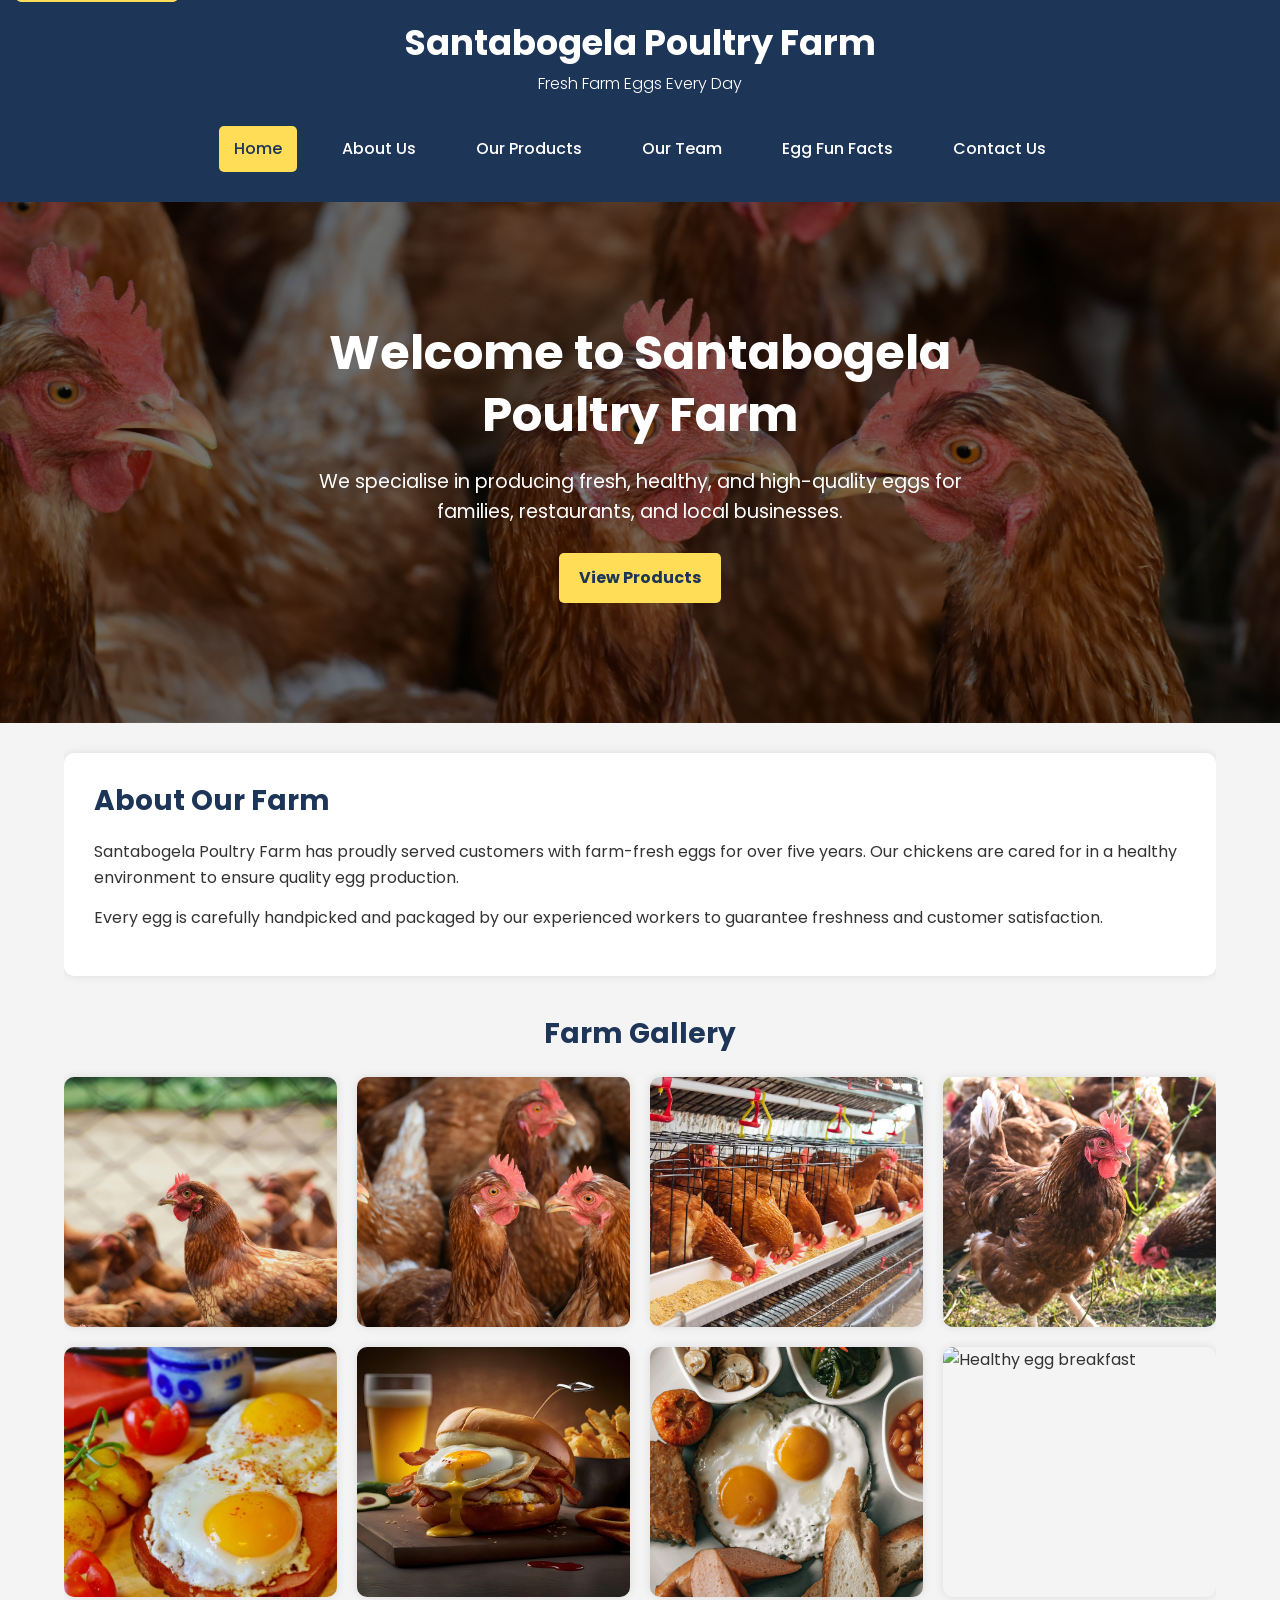
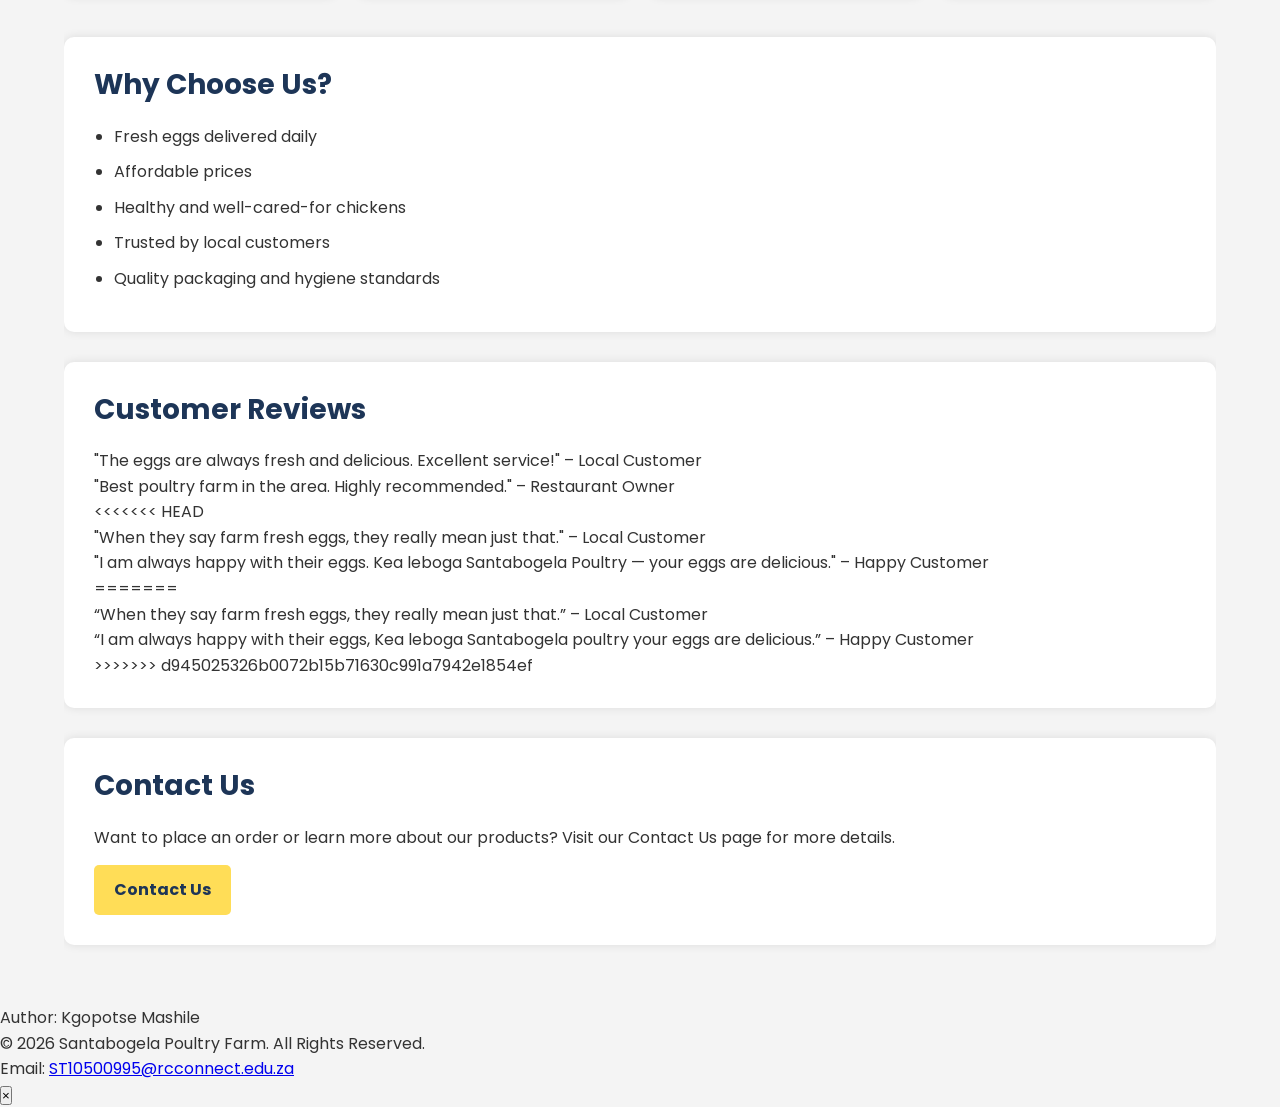
==== commit 360f5890: "add the readme and fun facts styles" ====
--- a/index.html
+++ b/index.html
@@ -111,6 +111,7 @@
                 "Best poultry farm in the area. Highly recommended."
                 – Restaurant Owner
             </blockquote>
+<<<<<<< HEAD
             <blockquote>
                 "When they say farm fresh eggs, they really mean just that."
                 – Local Customer
@@ -119,6 +120,19 @@
                 "I am always happy with their eggs. Kea leboga Santabogela Poultry — your eggs are delicious."
                 – Happy Customer
             </blockquote>
+=======
+
+            <blockquote>
+                “When they say farm fresh eggs, they really mean just that.”
+                – Local Customer
+            </blockquote>
+
+            <blockquote>
+                “I am always happy with their eggs, Kea leboga Santabogela poultry your eggs are delicious.”
+                – Happy Customer
+            </blockquote>
+
+>>>>>>> d945025326b0072b15b71630c991a7942e1854ef
         </section>
 
         <!-- Contact preview -->
--- a/css/style.css
+++ b/css/style.css
@@ -286,10 +286,16 @@
     object-fit: cover;
 }
 
+<<<<<<< HEAD
 .product-card h3 {
     color: #53571d;
     margin: 0.9375rem 0;
     font-size: 1.25rem;
+=======
+.product-card h3{
+    color: #53571d;
+    margin: 15px 0;
+>>>>>>> d945025326b0072b15b71630c991a7942e1854ef
 }
 
 .product-card p {
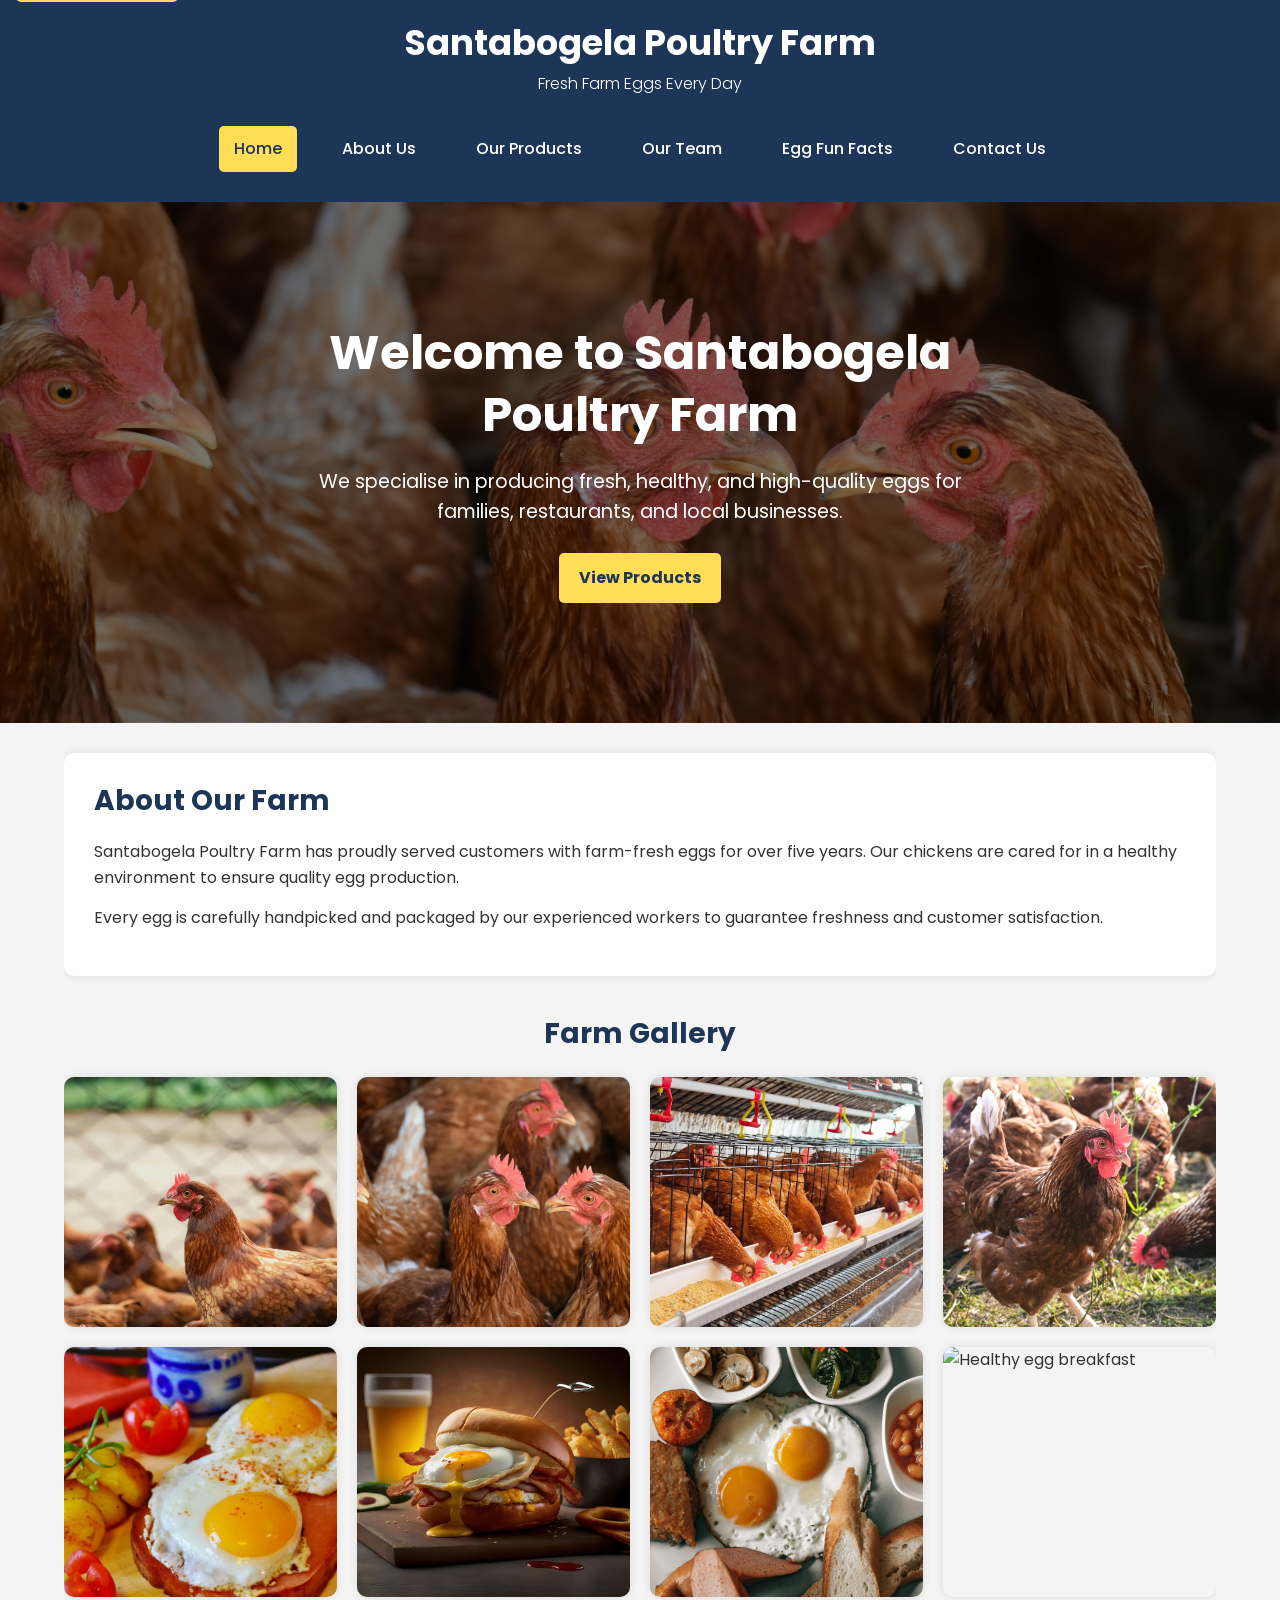
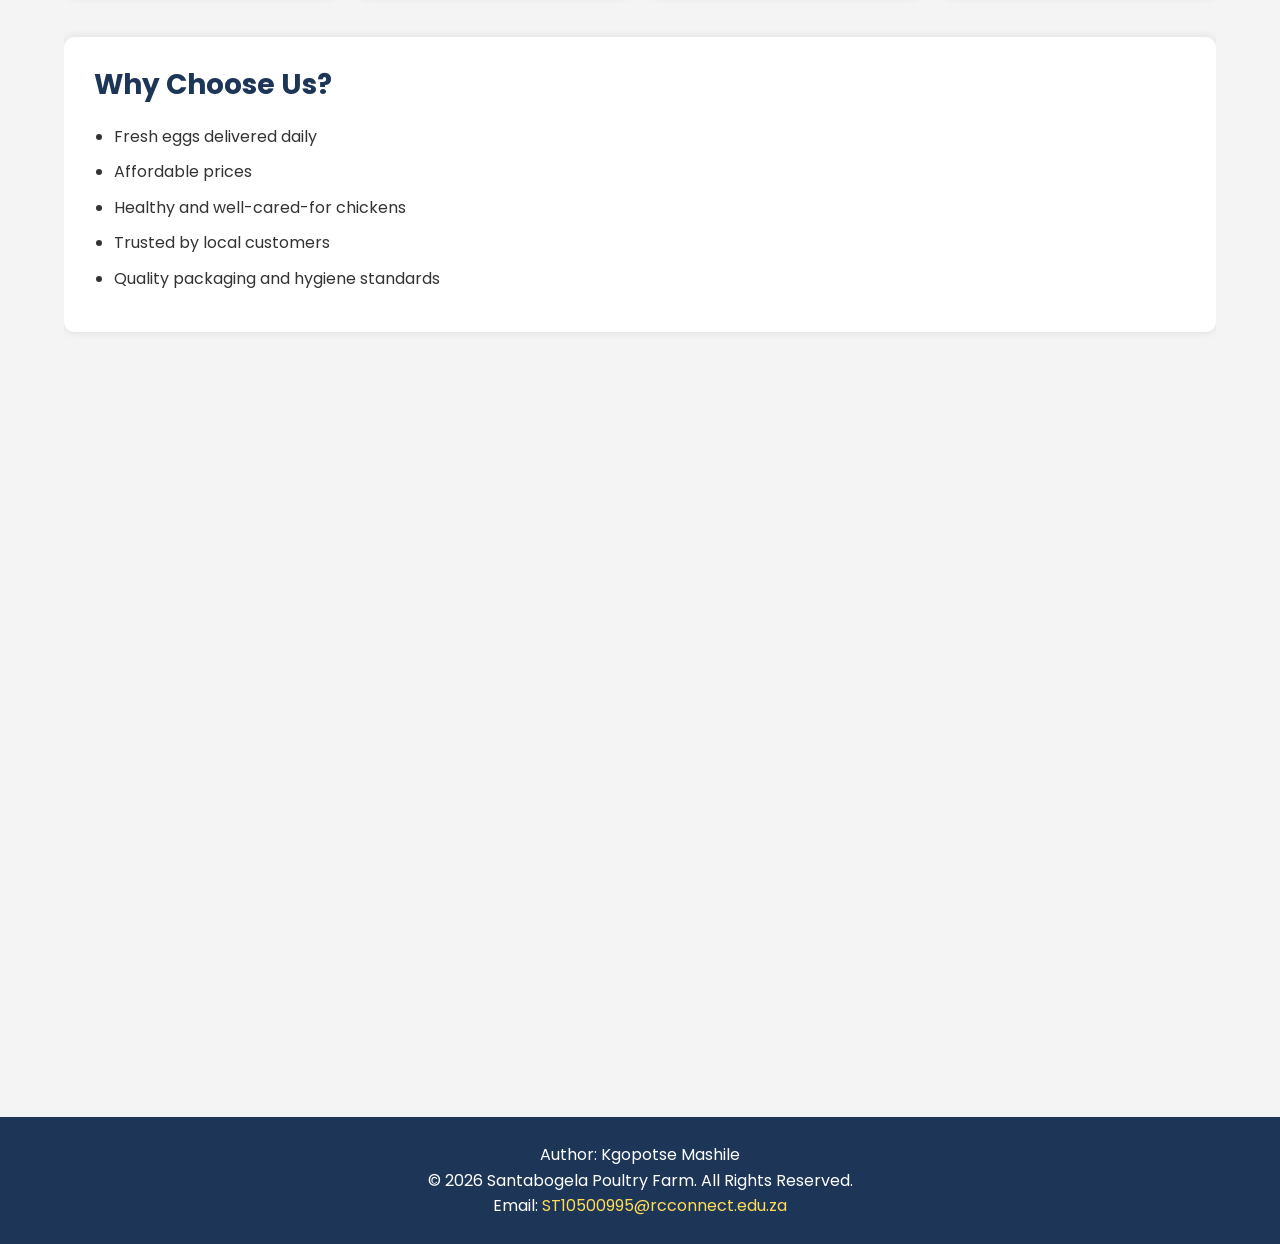
==== commit 3f80dad5: "updated" ====
--- a/index.html
+++ b/index.html
@@ -111,7 +111,6 @@
                 "Best poultry farm in the area. Highly recommended."
                 – Restaurant Owner
             </blockquote>
-<<<<<<< HEAD
             <blockquote>
                 "When they say farm fresh eggs, they really mean just that."
                 – Local Customer
@@ -120,19 +119,6 @@
                 "I am always happy with their eggs. Kea leboga Santabogela Poultry — your eggs are delicious."
                 – Happy Customer
             </blockquote>
-=======
-
-            <blockquote>
-                “When they say farm fresh eggs, they really mean just that.”
-                – Local Customer
-            </blockquote>
-
-            <blockquote>
-                “I am always happy with their eggs, Kea leboga Santabogela poultry your eggs are delicious.”
-                – Happy Customer
-            </blockquote>
-
->>>>>>> d945025326b0072b15b71630c991a7942e1854ef
         </section>
 
         <!-- Contact preview -->
--- a/css/style.css
+++ b/css/style.css
@@ -286,16 +286,10 @@
     object-fit: cover;
 }
 
-<<<<<<< HEAD
 .product-card h3 {
     color: #53571d;
     margin: 0.9375rem 0;
     font-size: 1.25rem;
-=======
-.product-card h3{
-    color: #53571d;
-    margin: 15px 0;
->>>>>>> d945025326b0072b15b71630c991a7942e1854ef
 }
 
 .product-card p {
@@ -556,11 +550,139 @@
 }
 
 .fun-facts-list li {
+    position: relative;
     background-color: #f9f9f9;
     padding: 0.9375rem 1.25rem;
     margin-bottom: 0.75rem;
     border-radius: 0.3125rem;
     border-left: 0.25rem solid #ffdd57;
+    cursor: default;
+    overflow: hidden;
+    transform: perspective(50rem) rotateX(var(--tilt-y, 0deg)) rotateY(var(--tilt-x, 0deg)) translateY(0);
+    transition: transform 0.18s ease, background-color 0.18s ease, box-shadow 0.18s ease;
+    will-change: transform;
+}
+
+.fun-facts-list li::after {
+    content: "";
+    position: absolute;
+    inset: 0;
+    pointer-events: none;
+    background: radial-gradient(
+        circle at var(--cursor-x, 50%) var(--cursor-y, 50%),
+        rgba(255, 221, 87, 0.28),
+        transparent 42%
+    );
+    opacity: 0;
+    transition: opacity 0.18s ease;
+}
+
+.fun-facts-list li:hover,
+.fun-facts-list li:focus {
+    background-color: #ffffff;
+    box-shadow: 0 0.75rem 1.5rem rgba(29, 53, 87, 0.16);
+    transform: perspective(50rem) rotateX(var(--tilt-y, 0deg)) rotateY(var(--tilt-x, 0deg)) translateY(-0.25rem);
+}
+
+.fun-facts-list li:hover::after,
+.fun-facts-list li:focus::after {
+    opacity: 1;
+}
+
+.fun-facts-list li:focus {
+    outline: 0.125rem solid #457b9d;
+    outline-offset: 0.125rem;
+}
+
+.random-fact-card,
+.quiz-card {
+    text-align: center;
+}
+
+.random-fact-text,
+.quiz-question {
+    background-color: #f9f9f9;
+    border-left: 0.25rem solid #ffdd57;
+    border-radius: 0.3125rem;
+    color: #1d3557;
+    font-size: 1.1rem;
+    font-weight: 600;
+    margin: 1rem auto 1.25rem;
+    max-width: 50rem;
+    padding: 1rem 1.25rem;
+}
+
+.random-fact-text.is-changing {
+    animation: factPop 0.35s ease;
+}
+
+.quiz-options {
+    display: grid;
+    gap: 0.75rem;
+    margin: 1.25rem auto;
+    max-width: 45rem;
+}
+
+.quiz-option {
+    width: 100%;
+    background-color: #ffffff;
+    border: 0.125rem solid #c9d3dc;
+    border-radius: 0.3125rem;
+    color: #1d3557;
+    cursor: pointer;
+    font-family: inherit;
+    font-size: 1rem;
+    font-weight: 600;
+    padding: 0.875rem 1rem;
+    transition: background-color 0.2s ease, border-color 0.2s ease, transform 0.2s ease;
+}
+
+.quiz-option:hover,
+.quiz-option:focus {
+    border-color: #457b9d;
+    transform: translateY(-0.125rem);
+    outline: none;
+}
+
+.quiz-option.is-correct {
+    background-color: #e8f7ee;
+    border-color: #1d6b3a;
+    color: #1d6b3a;
+}
+
+.quiz-option.is-incorrect {
+    background-color: #fdeceb;
+    border-color: #b42318;
+    color: #b42318;
+}
+
+.quiz-option:disabled {
+    cursor: default;
+}
+
+.quiz-feedback {
+    min-height: 1.75rem;
+    font-weight: 700;
+}
+
+.quiz-feedback.success {
+    color: #1d6b3a;
+}
+
+.quiz-feedback.error {
+    color: #b42318;
+}
+
+@keyframes factPop {
+    0% {
+        opacity: 0.2;
+        transform: scale(0.98);
+    }
+
+    100% {
+        opacity: 1;
+        transform: scale(1);
+    }
 }
 
 .fun-message,
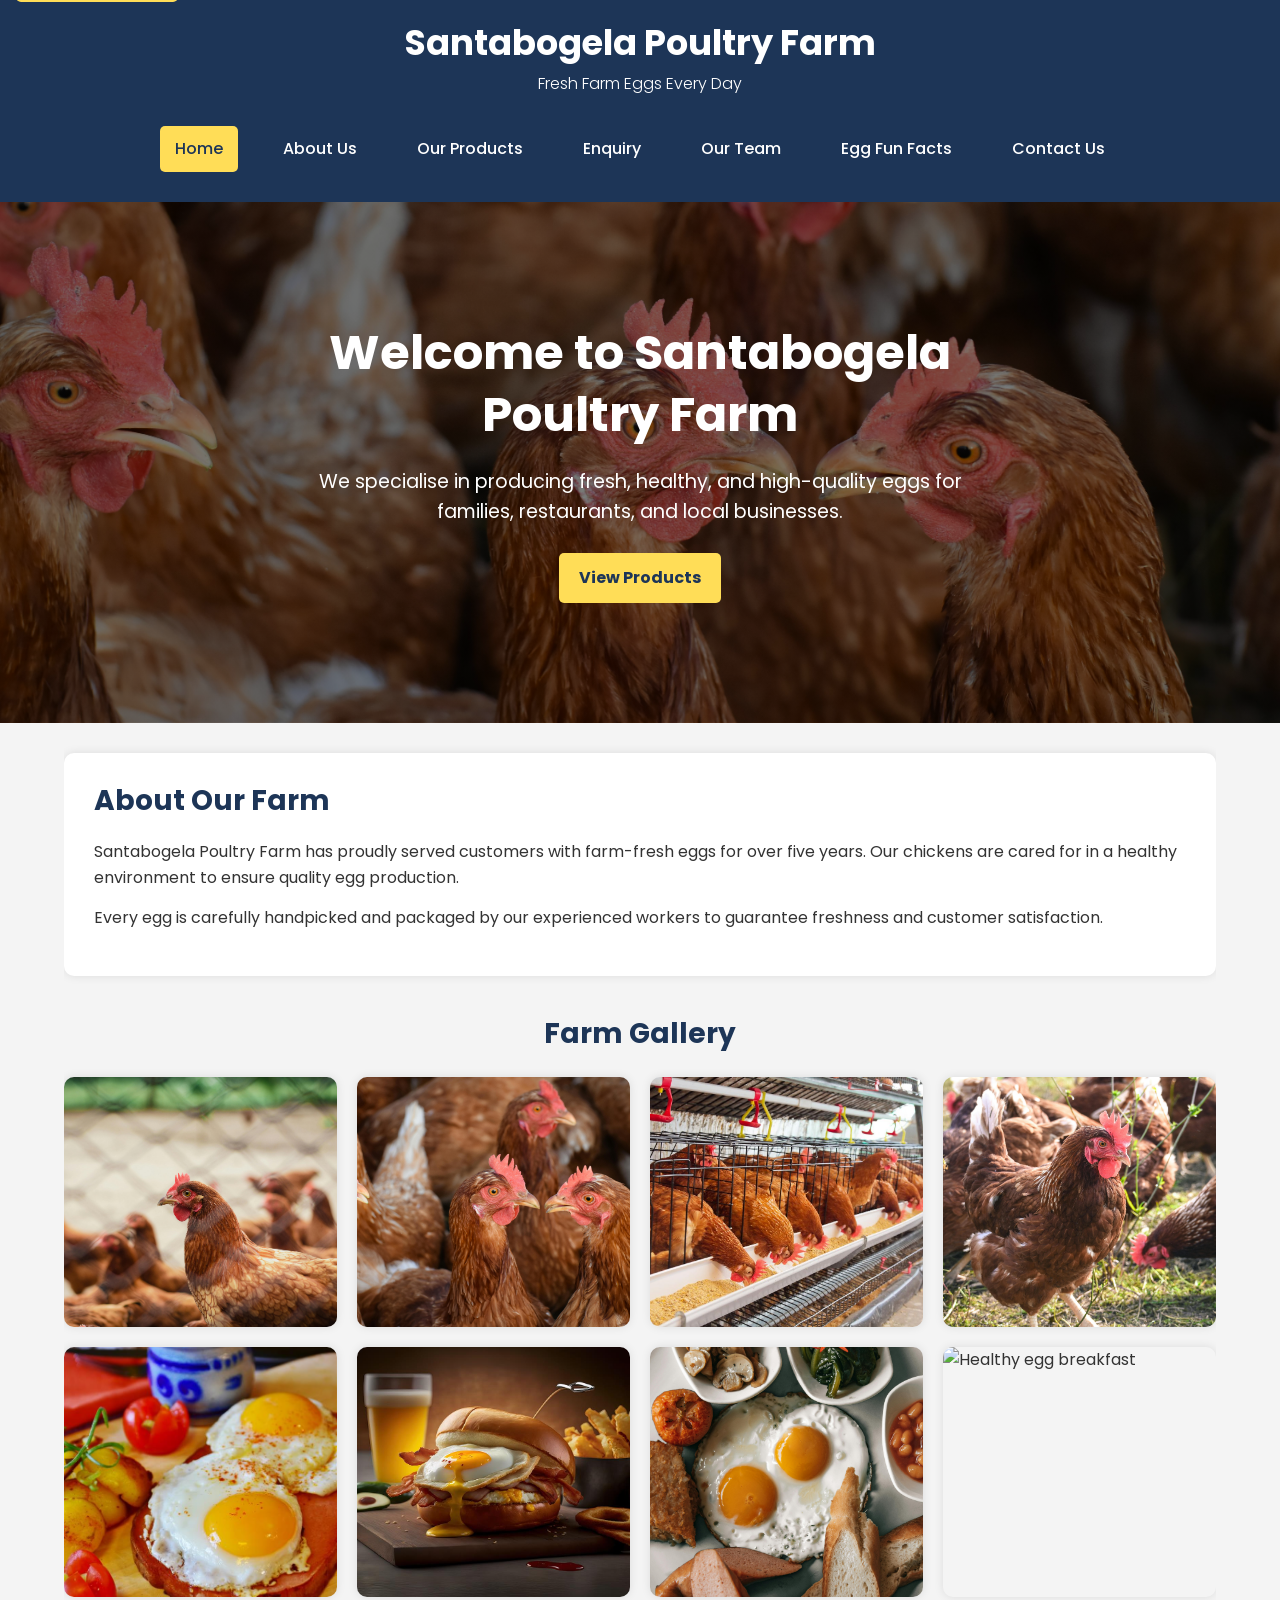
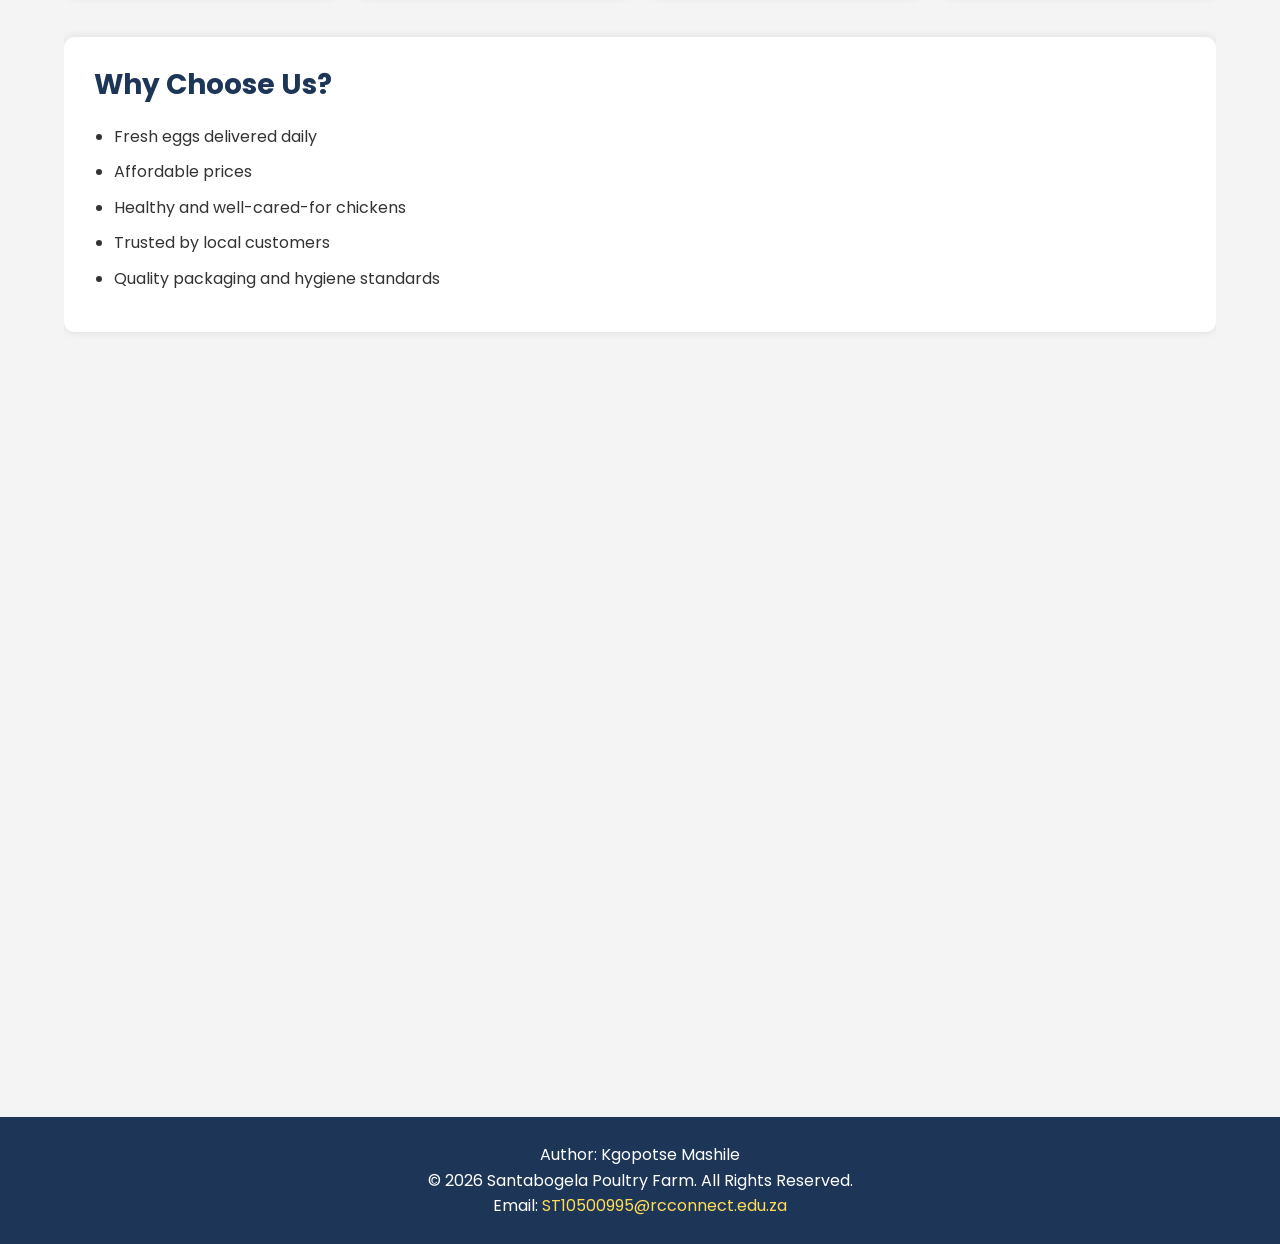
==== commit 7485c350: "added inquiry tab and updated readme file" ====
--- a/index.html
+++ b/index.html
@@ -13,7 +13,7 @@
     <link rel="preconnect" href="https://fonts.googleapis.com">
     <link rel="preconnect" href="https://fonts.gstatic.com" crossorigin>
     <link href="https://fonts.googleapis.com/css2?family=Poppins:wght@300;400;600;700&display=swap" rel="stylesheet">
- 
+
     <!-- External CSS -->
     <link rel="stylesheet" href="css/style.css">
 </head>
@@ -37,6 +37,7 @@
                 <li><a href="index.html" class="active">Home</a></li>
                 <li><a href="about.html">About Us</a></li>
                 <li><a href="products.html">Our Products</a></li>
+                <li><a href="enquiry.html">Enquiry</a></li>
                 <li><a href="team.html">Our Team</a></li>
                 <li><a href="eggfunfacts.html">Egg Fun Facts</a></li>
                 <li><a href="contact.html">Contact Us</a></li>
@@ -105,19 +106,19 @@
             <h2>Customer Reviews</h2>
             <blockquote>
                 "The eggs are always fresh and delicious. Excellent service!"
-                – Local Customer
+                - Local Customer
             </blockquote>
             <blockquote>
                 "Best poultry farm in the area. Highly recommended."
-                – Restaurant Owner
+                - Restaurant Owner
             </blockquote>
             <blockquote>
                 "When they say farm fresh eggs, they really mean just that."
-                – Local Customer
+                - Local Customer
             </blockquote>
             <blockquote>
-                "I am always happy with their eggs. Kea leboga Santabogela Poultry — your eggs are delicious."
-                – Happy Customer
+                "I am always happy with their eggs. Kea leboga Santabogela Poultry - your eggs are delicious."
+                - Happy Customer
             </blockquote>
         </section>
 
@@ -145,4 +146,5 @@
 
     <script src="javascript/script.js"></script>
 </body>
+
 </html>
--- a/css/style.css
+++ b/css/style.css
@@ -300,7 +300,35 @@
     margin-bottom: 1.25rem;
 }
 
+.product-filter-card {
+    max-width: 58rem;
+    margin-left: auto;
+    margin-right: auto;
+}
+
+.filter-controls {
+    display: grid;
+    grid-template-columns: repeat(2, minmax(0, 1fr));
+    gap: 1rem;
+}
+
+.filter-status {
+    color: #1d3557;
+    font-weight: 700;
+    margin-top: 1rem;
+}
+
+.product-card.is-hidden {
+    display: none;
+}
+
 /* Forms */
+.enquiry-card {
+    max-width: 48rem;
+    margin-left: auto;
+    margin-right: auto;
+}
+
 .enquiry-form {
     display: grid;
     gap: 1rem;
@@ -333,6 +361,10 @@
     resize: vertical;
 }
 
+.enquiry-form .btn {
+    justify-self: start;
+}
+
 .form-row input:focus,
 .form-row select:focus,
 .form-row textarea:focus {
@@ -391,9 +423,16 @@
 }
 
 /* Map */
+.map-card {
+    max-width: 54rem;
+    margin-left: auto;
+    margin-right: auto;
+}
+
 .map-embed {
     width: 100%;
-    aspect-ratio: 16 / 9;
+    max-height: 22rem;
+    aspect-ratio: 16 / 7;
     border-radius: 0.625rem;
     overflow: hidden;
     box-shadow: 0 0 0.625rem rgba(0, 0, 0, 0.1);
@@ -810,6 +849,15 @@
         grid-template-columns: 1fr;
     }
 
+    .filter-controls {
+        grid-template-columns: 1fr;
+    }
+
+    .map-embed {
+        max-height: none;
+        aspect-ratio: 4 / 3;
+    }
+
     .logo h1 {
         font-size: 1.75rem;
     }
